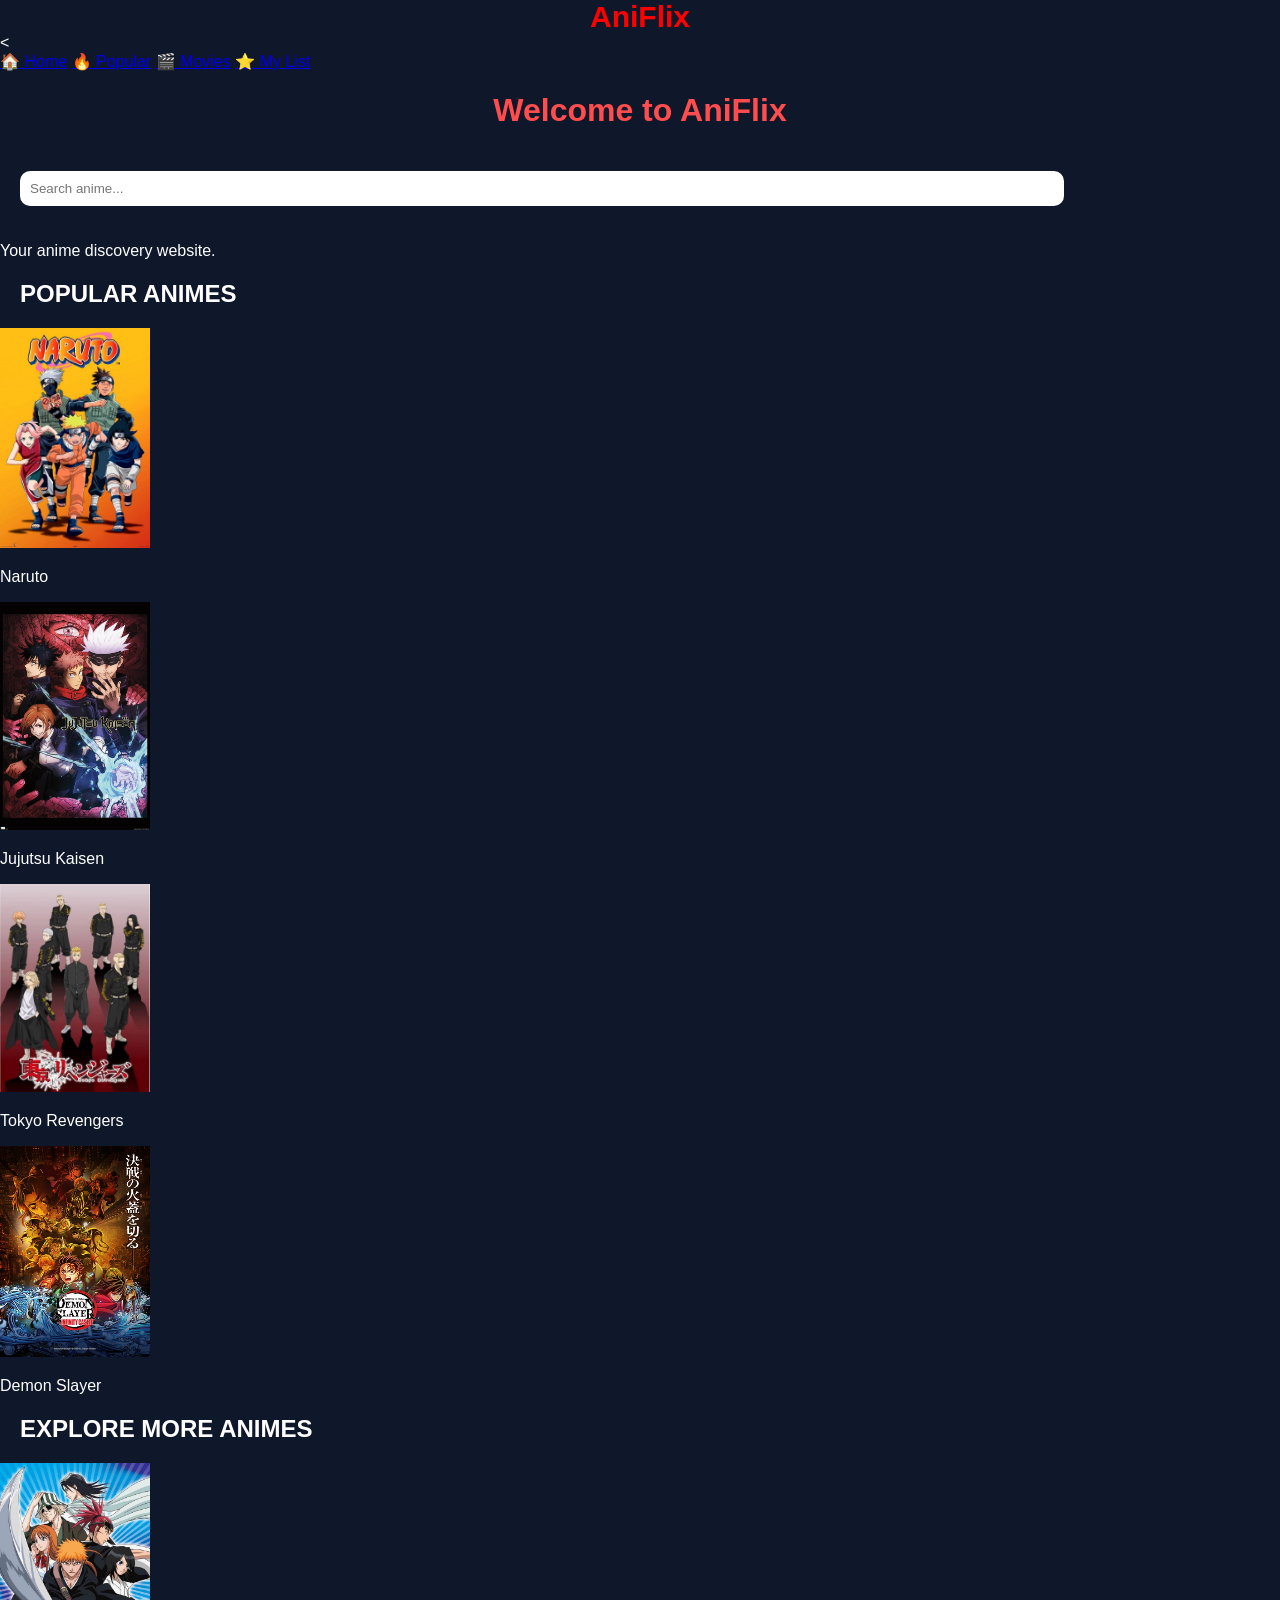
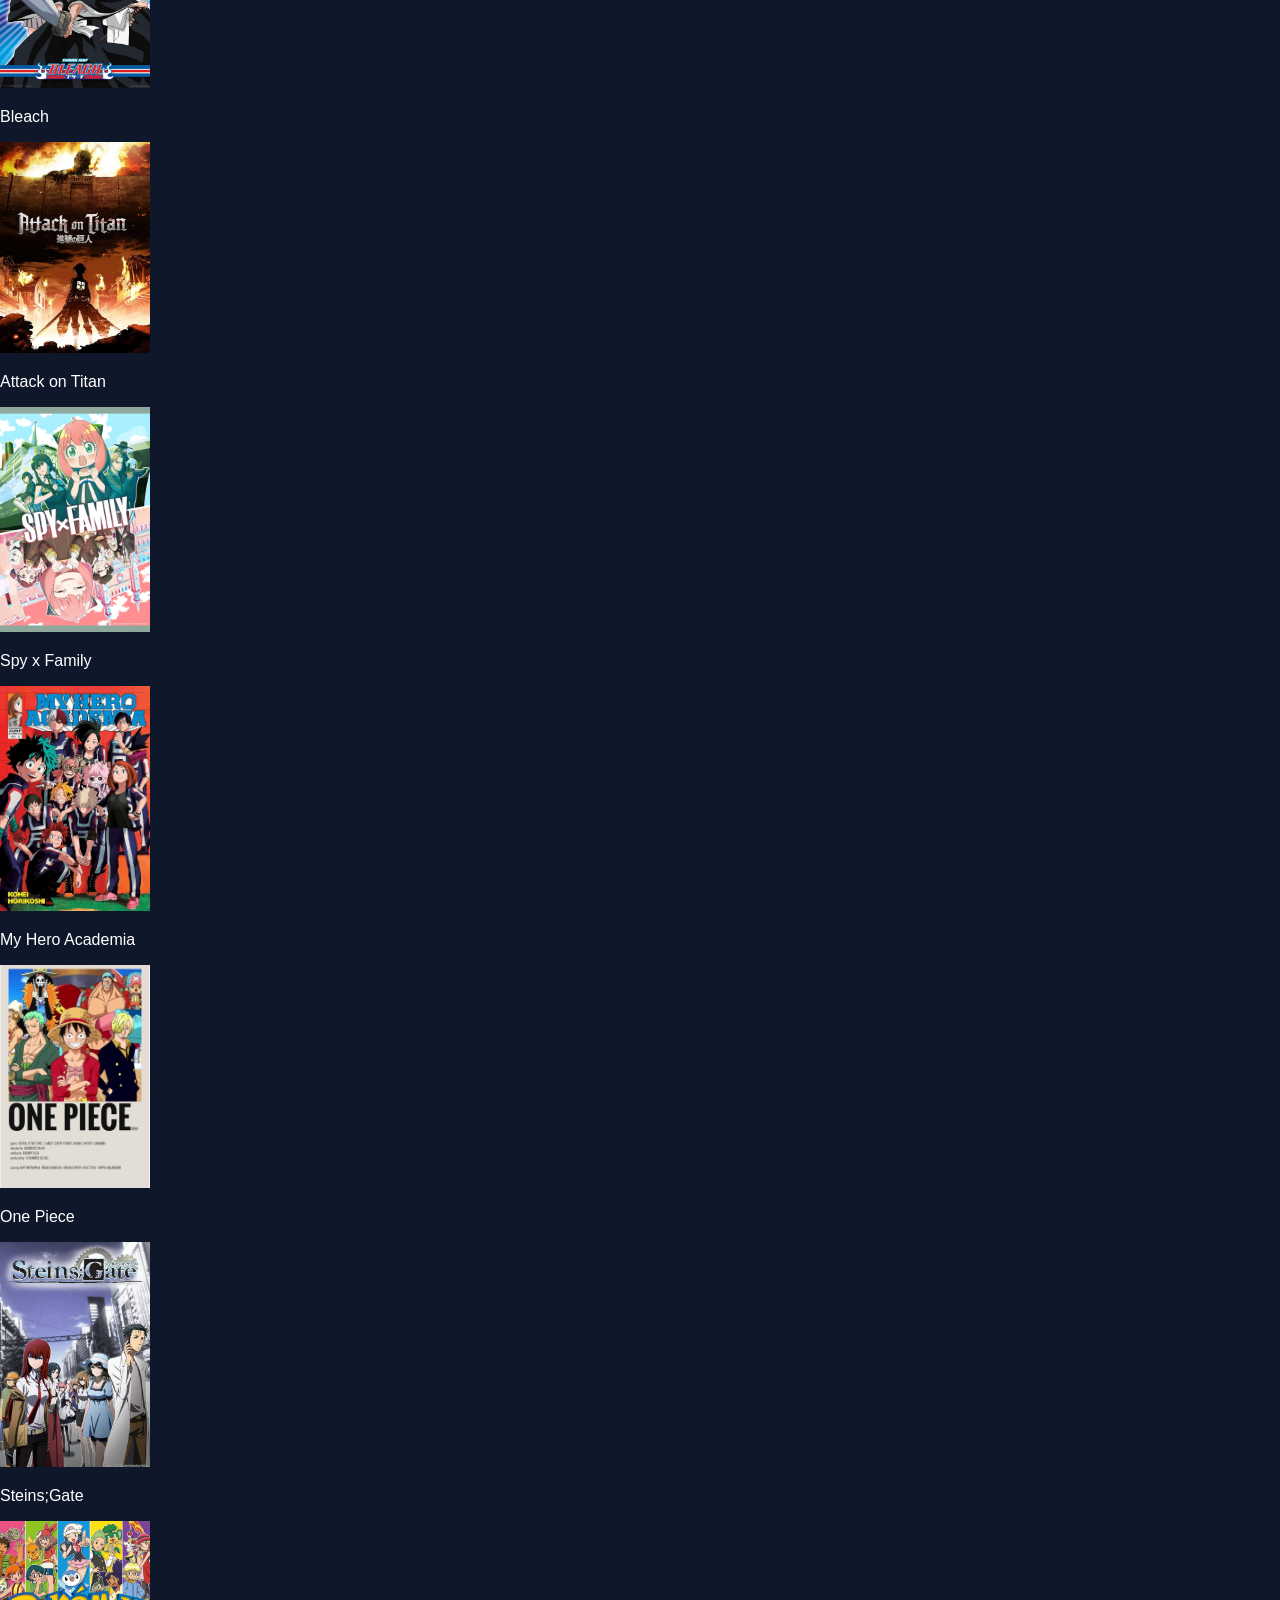
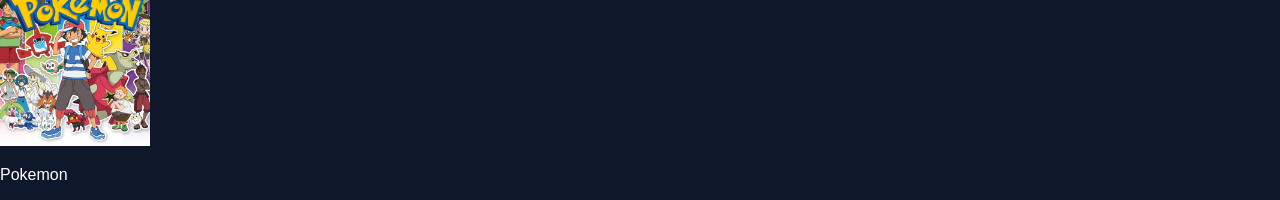
==== index.html @ 7a1cb97c "Update index.html" ====
<!DOCTYPE html>
<html>
<head>
  <link rel="stylesheet" href="style.css">
  <title>AniFlix</title>
</head>

<body>
<div class="header">
  <h1 class="logo">AniFlix</h1>

  <<div class="nav">
  <a href="#">🏠 Home</a>
  <a href="#">🔥 Popular</a>
  <a href="#">🎬 Movies</a>
  <a href="#">⭐ My List</a>
  </div>
</div>
<h1>Welcome to AniFlix</h1>
  <input type="text" id="search" placeholder="Search anime..." onkeyup="searchAnime()" style="padding:10px; width:80%; margin:20px; border-radius:10px; border:none;">
<p>Your anime discovery website.</p>

<h2>POPULAR ANIMES</h2>

<img src="naruto.jpg" width="150">
<p>Naruto</p>

<img src="jujutsu.jpg" width="150">
<p>Jujutsu Kaisen</p>

<img src="tokyo.jpg" width="150">
<p>Tokyo Revengers</p>

<img src="demon.jpg" width="150">
<p>Demon Slayer</p>
  
<h2>EXPLORE MORE ANIMES</h2>

<img src="bleach.jpg" width="150">
<p>Bleach</p>

<img src="aot.jpg" width="150">
<p>Attack on Titan</p>

<img src="spy.jpg" width="150">
<p>Spy x Family</p>

<img src="mha.jpg" width="150">
<p>My Hero Academia</p>

<img src="onepiece.jpg" width="150">
<p>One Piece</p>

<img src="steins.jpg" width="150">
<p>Steins;Gate</p>

<img src="pokemon.jpg" width="150">
<p>Pokemon</p>
  
</body>
</html>
---- style.css ----
body {
  background-color: #0f172a;
  color: white;
  font-family: Arial, sans-serif;
  margin: 0;
}

h1 {
  text-align: center;
  color: #ff4c4c;
}

h2 {
  margin-left: 20px;
}

.container {
  display: flex;
  flex-wrap: wrap;
  justify-content: center;
}
..header {
  display: flex;
  justify-content: space-between;
  align-items: center;
  background-color: black;
  padding: 10px 20px;

  position: sticky;
  top: 0;
  z-index: 1000;
}

.logo {
  color: red;
  font-size: 30px;
  font-weight: bold;
  margin: 0;
}

..nav a {
  padding: 8px 12px;
  border-radius: 5px;
}

.nav a:hover {
  background-color: #222;
  color: red;
  }

.nav a:hover {
  color: red;
}

.card {
  background-color: #1e293b;
  margin: 15px;
  padding: 10px;
  border-radius: 10px;
  width: 150px;
  text-align: center;
  transition: transform 0.3s;
}

.card:hover {
  transform: scale(1.1);
}

.card img {
  width: 100%;
  border-radius: 10px;
}
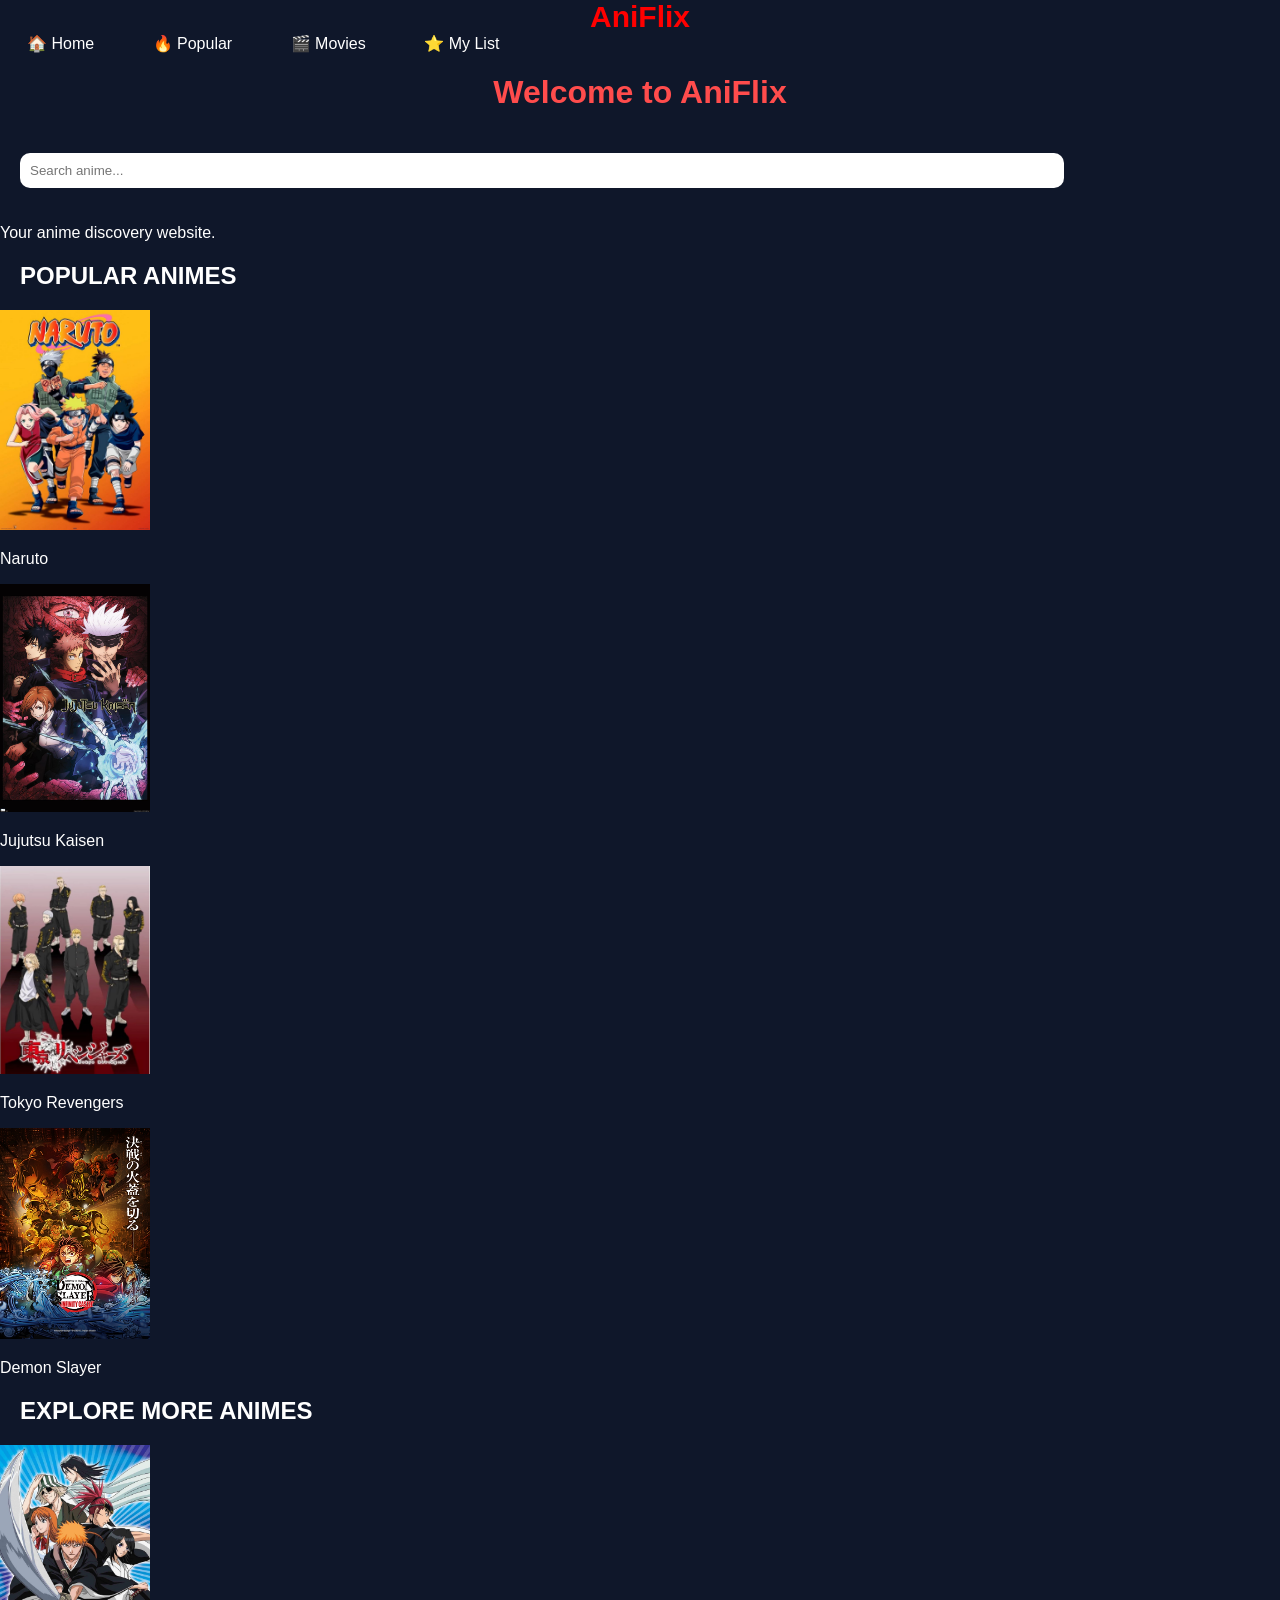
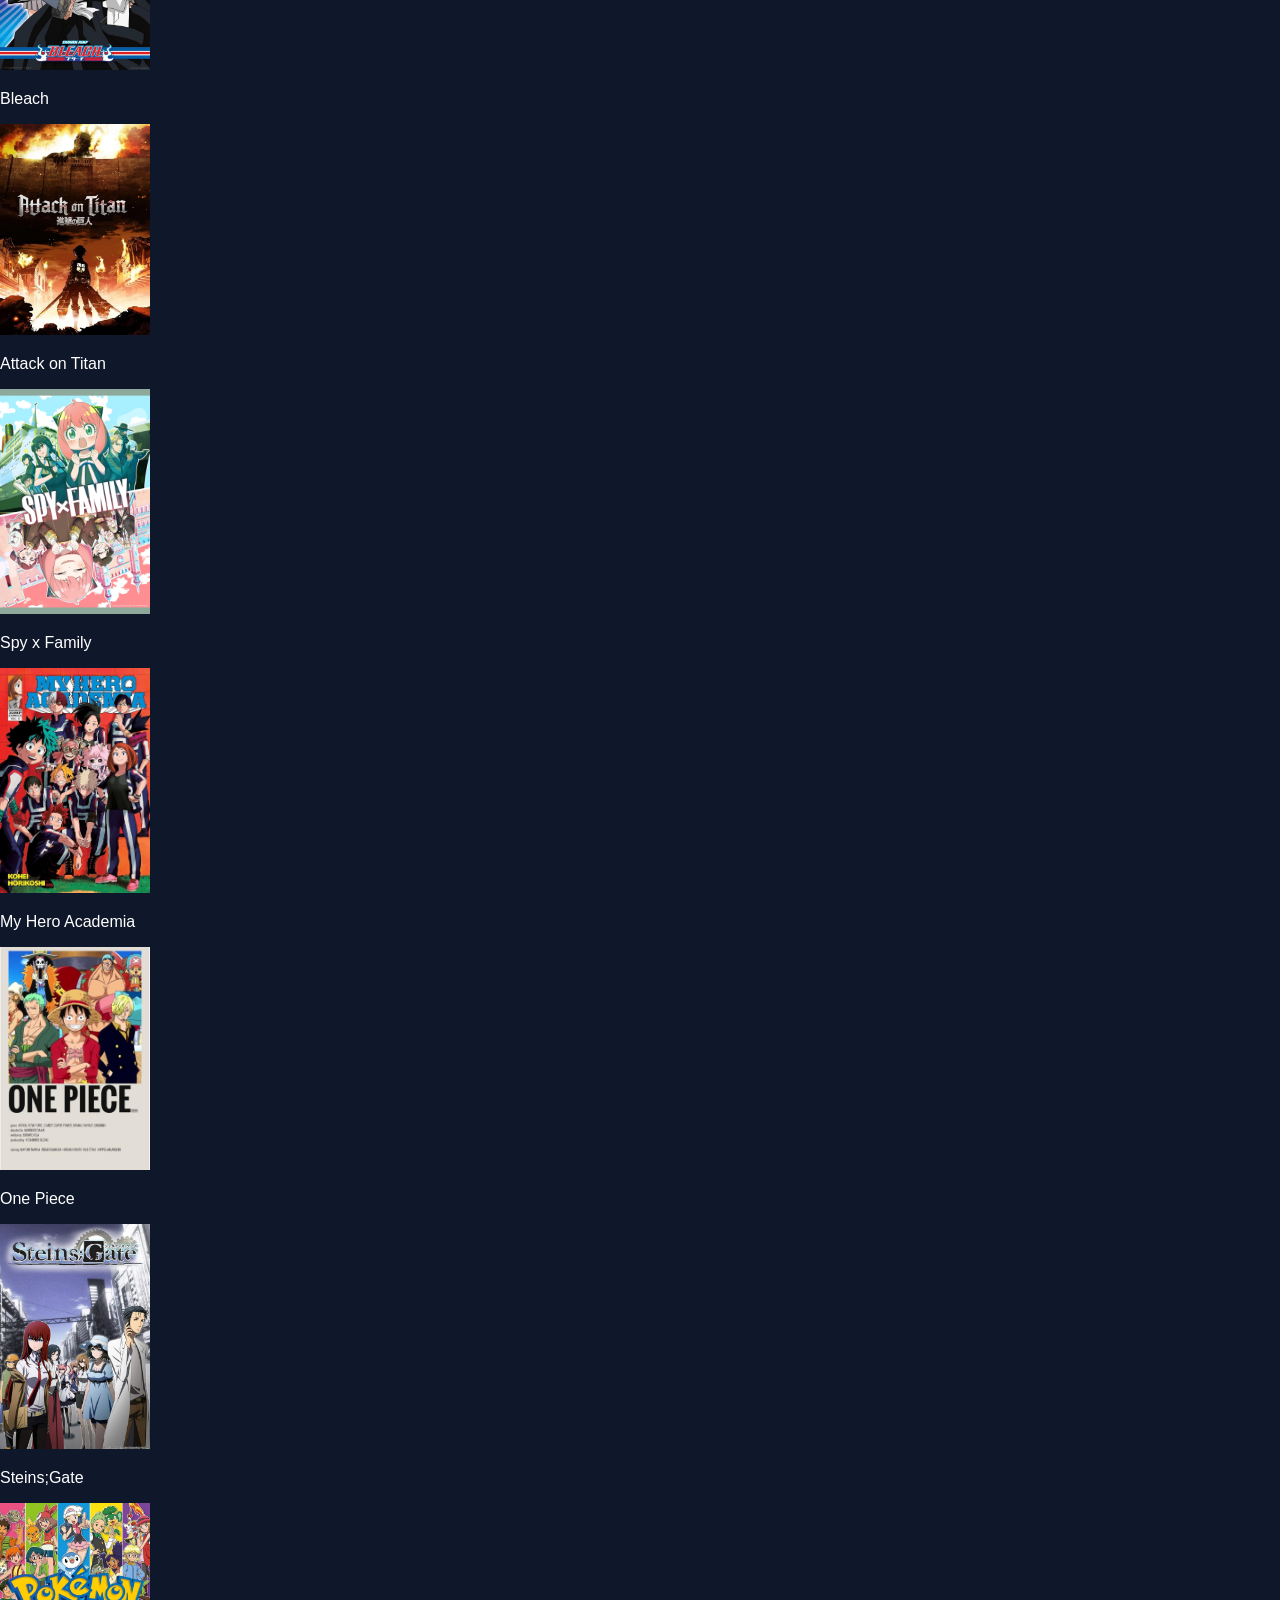
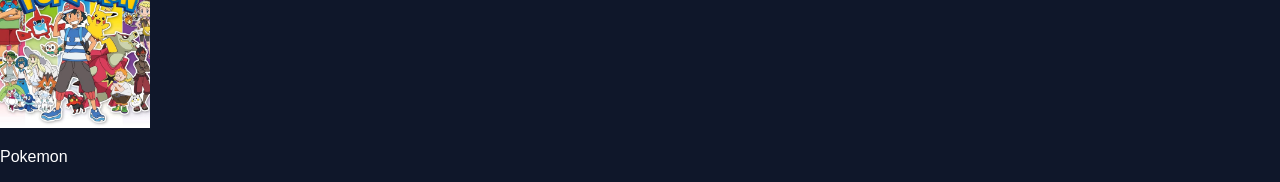
==== commit fa6999ba: "Fix indentation in navigation div" ====
--- a/index.html
+++ b/index.html
@@ -9,7 +9,7 @@
 <div class="header">
   <h1 class="logo">AniFlix</h1>
 
-  <<div class="nav">
+  <div class="nav">
   <a href="#">🏠 Home</a>
   <a href="#">🔥 Popular</a>
   <a href="#">🎬 Movies</a>
--- a/style.css
+++ b/style.css
@@ -38,19 +38,25 @@
   margin: 0;
 }
 
-..nav a {
+.nav a {
+  color: white;
+  text-decoration: none;
+  margin: 0 15px;
+  font-size: 16px;
   padding: 8px 12px;
   border-radius: 5px;
+  transition: 0.3s;
 }
-
 .nav a:hover {
   background-color: #222;
   color: red;
   }
 
 .nav a:hover {
+  background-color: #222;
   color: red;
-}
+  transform: scale(1.1);
+  }
 
 .card {
   background-color: #1e293b;
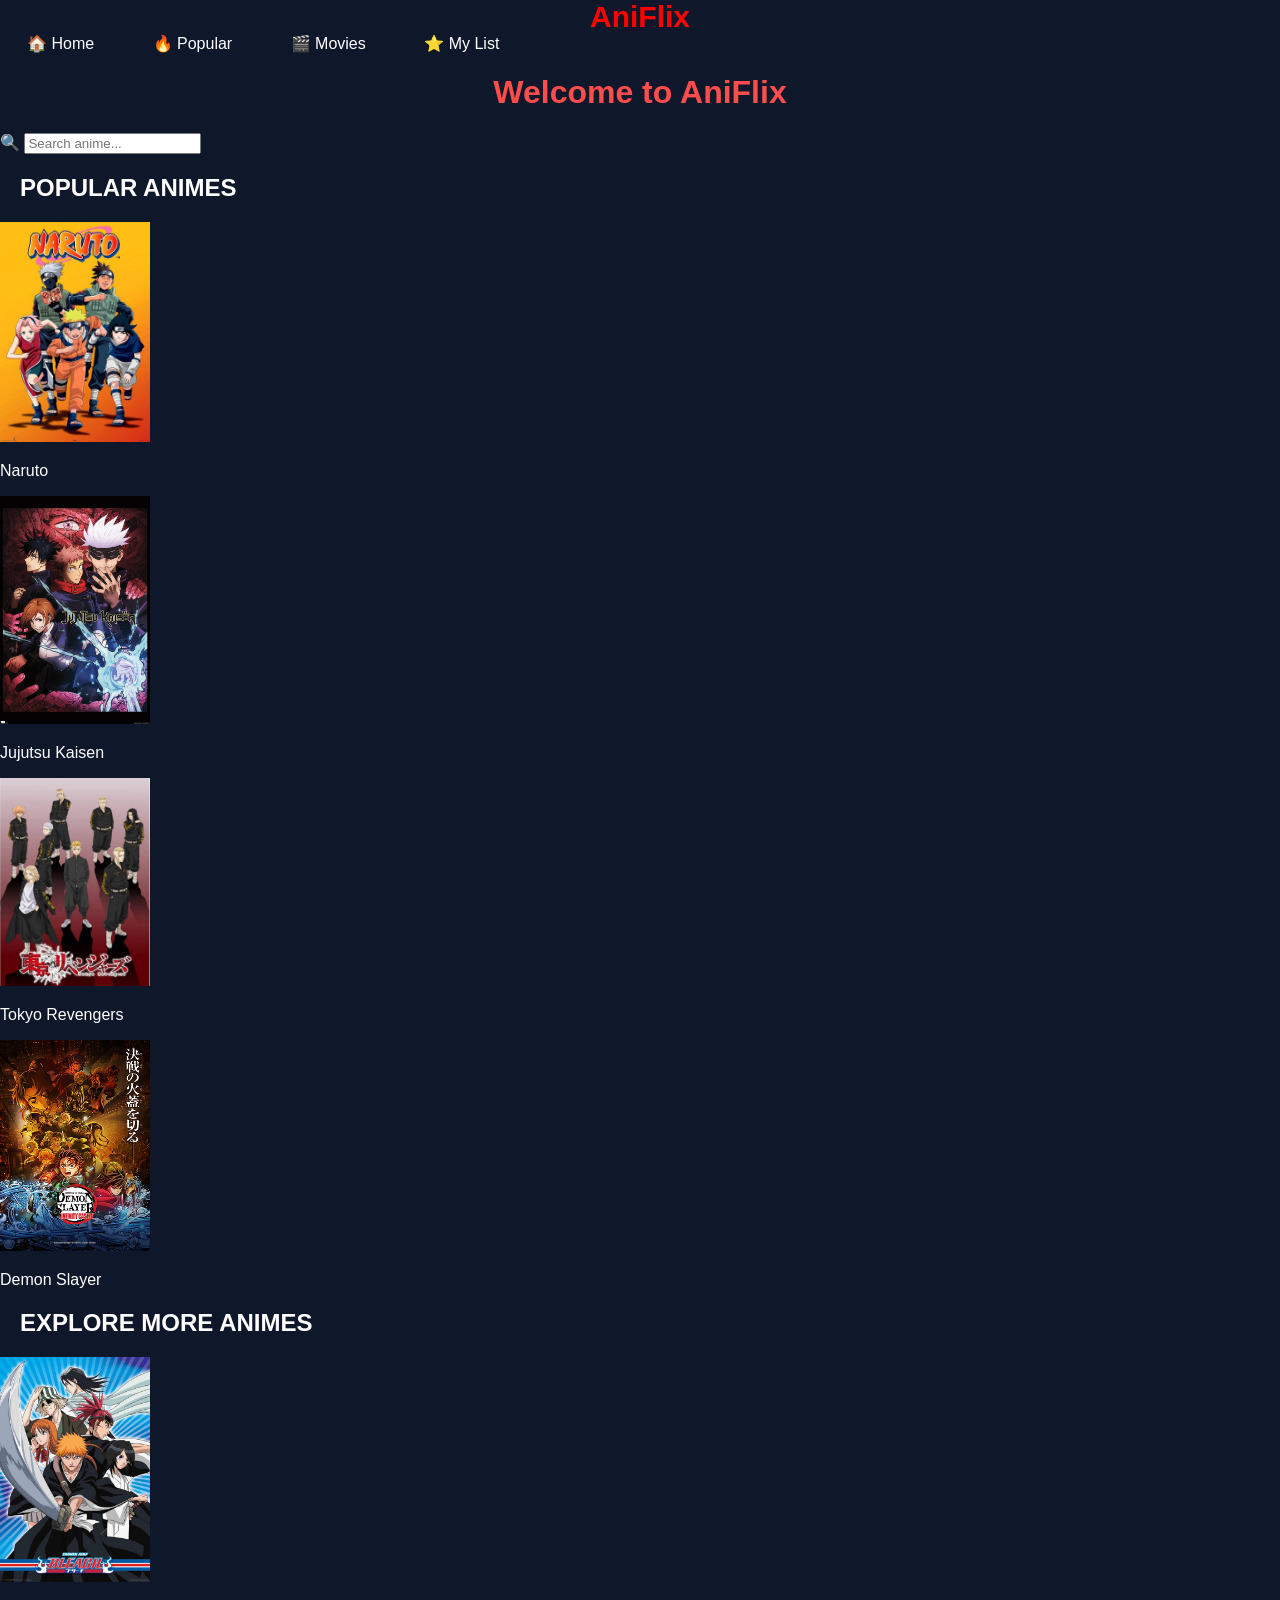
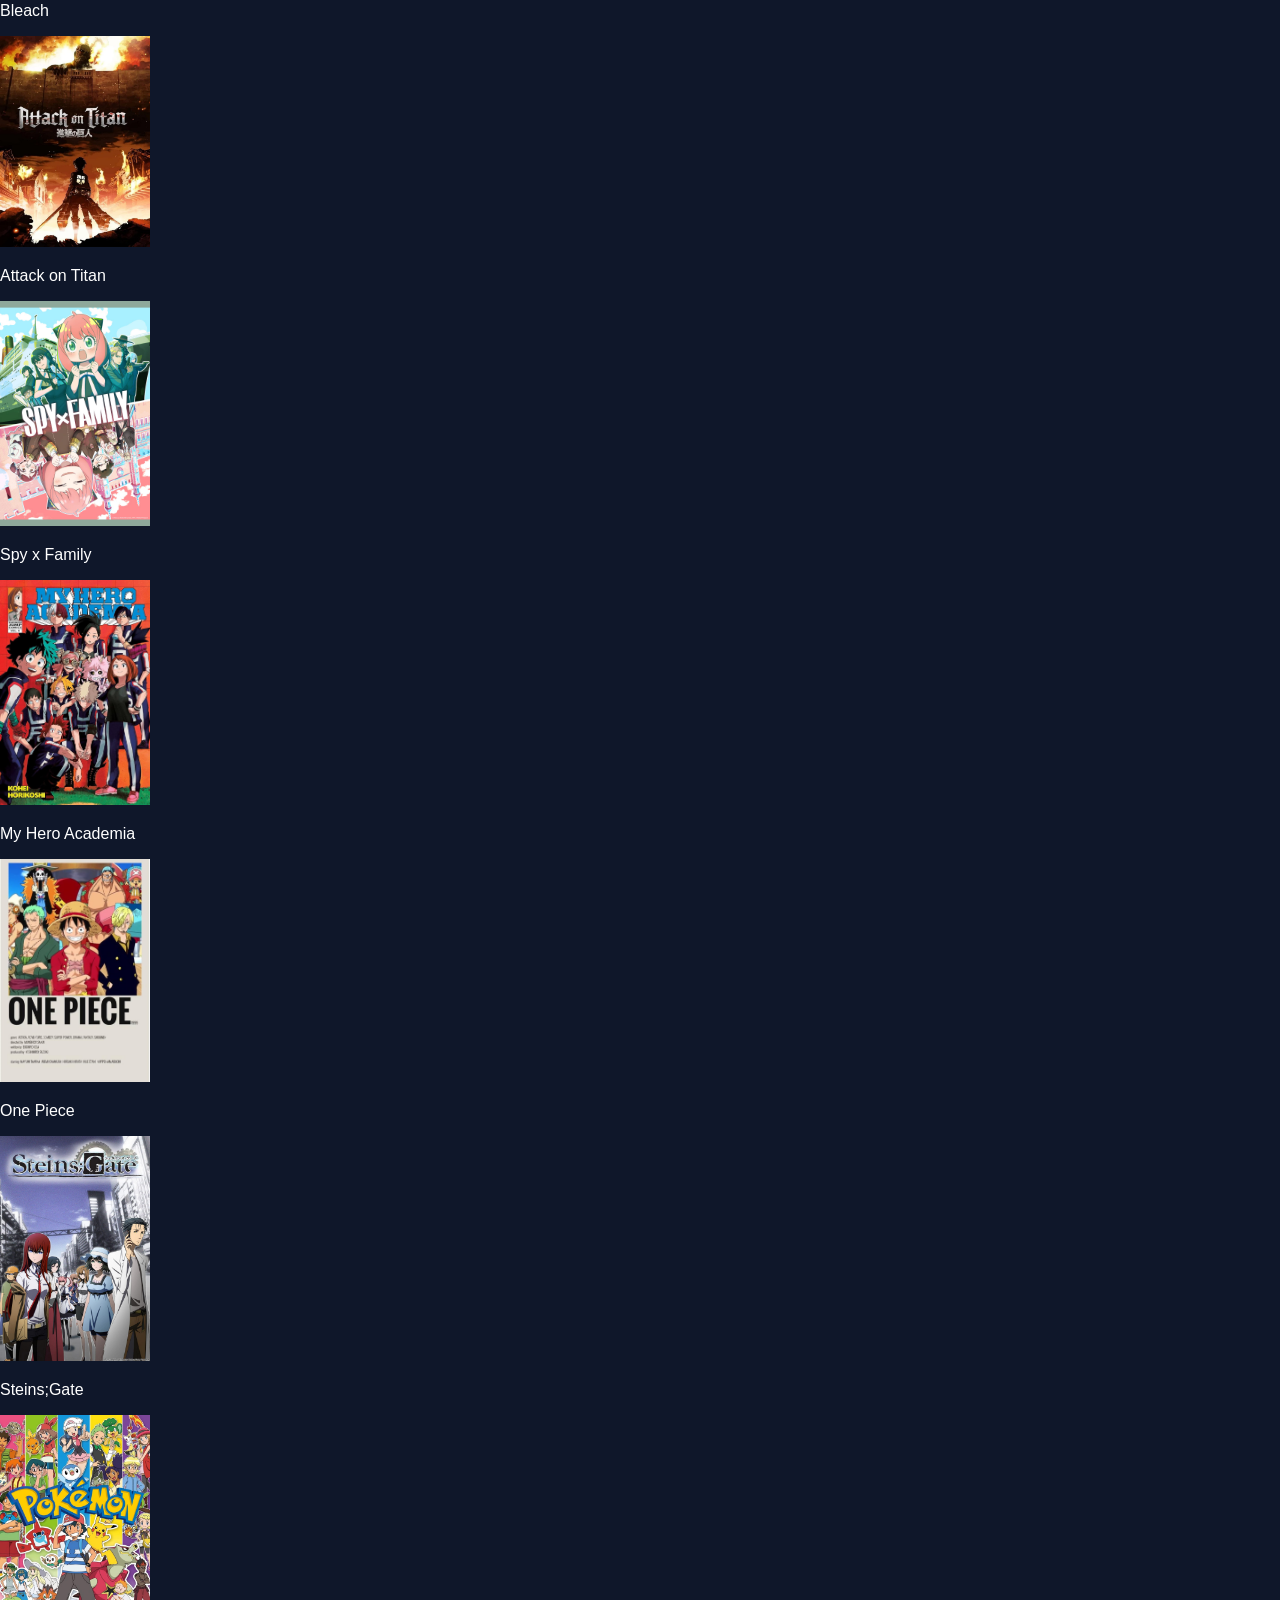
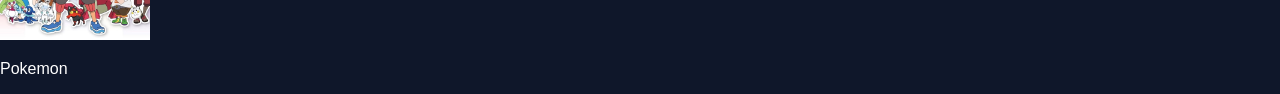
==== commit 1c1a53bf: "Enhance search input with a search box and icon Added a search box with an icon for better UI." ====
--- a/index.html
+++ b/index.html
@@ -17,8 +17,10 @@
   </div>
 </div>
 <h1>Welcome to AniFlix</h1>
-  <input type="text" id="search" placeholder="Search anime..." onkeyup="searchAnime()" style="padding:10px; width:80%; margin:20px; border-radius:10px; border:none;">
-<p>Your anime discovery website.</p>
+  <div class="search-box">
+  <span class="search-icon">🔍</span>
+  <input type="text" id="search" placeholder="Search anime..." onkeyup="searchAnime()">
+  </div>
 
 <h2>POPULAR ANIMES</h2>
 
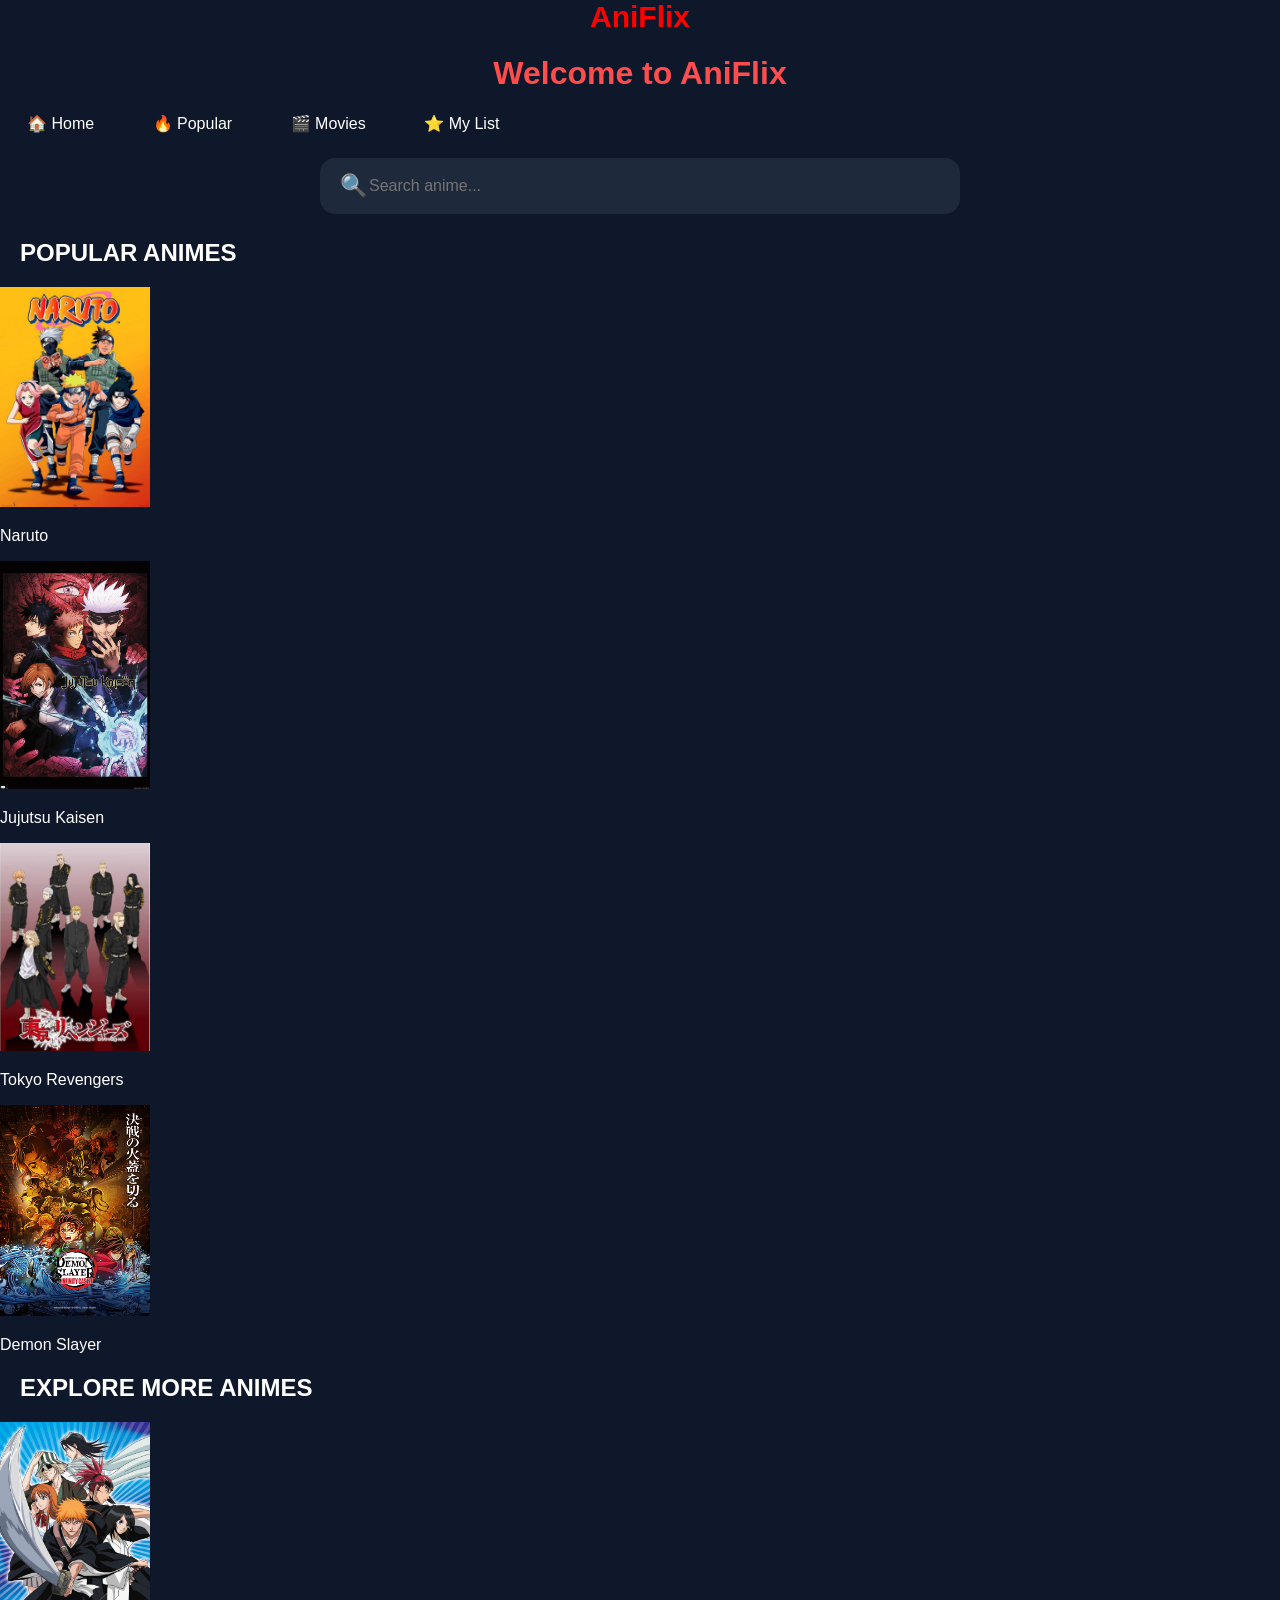
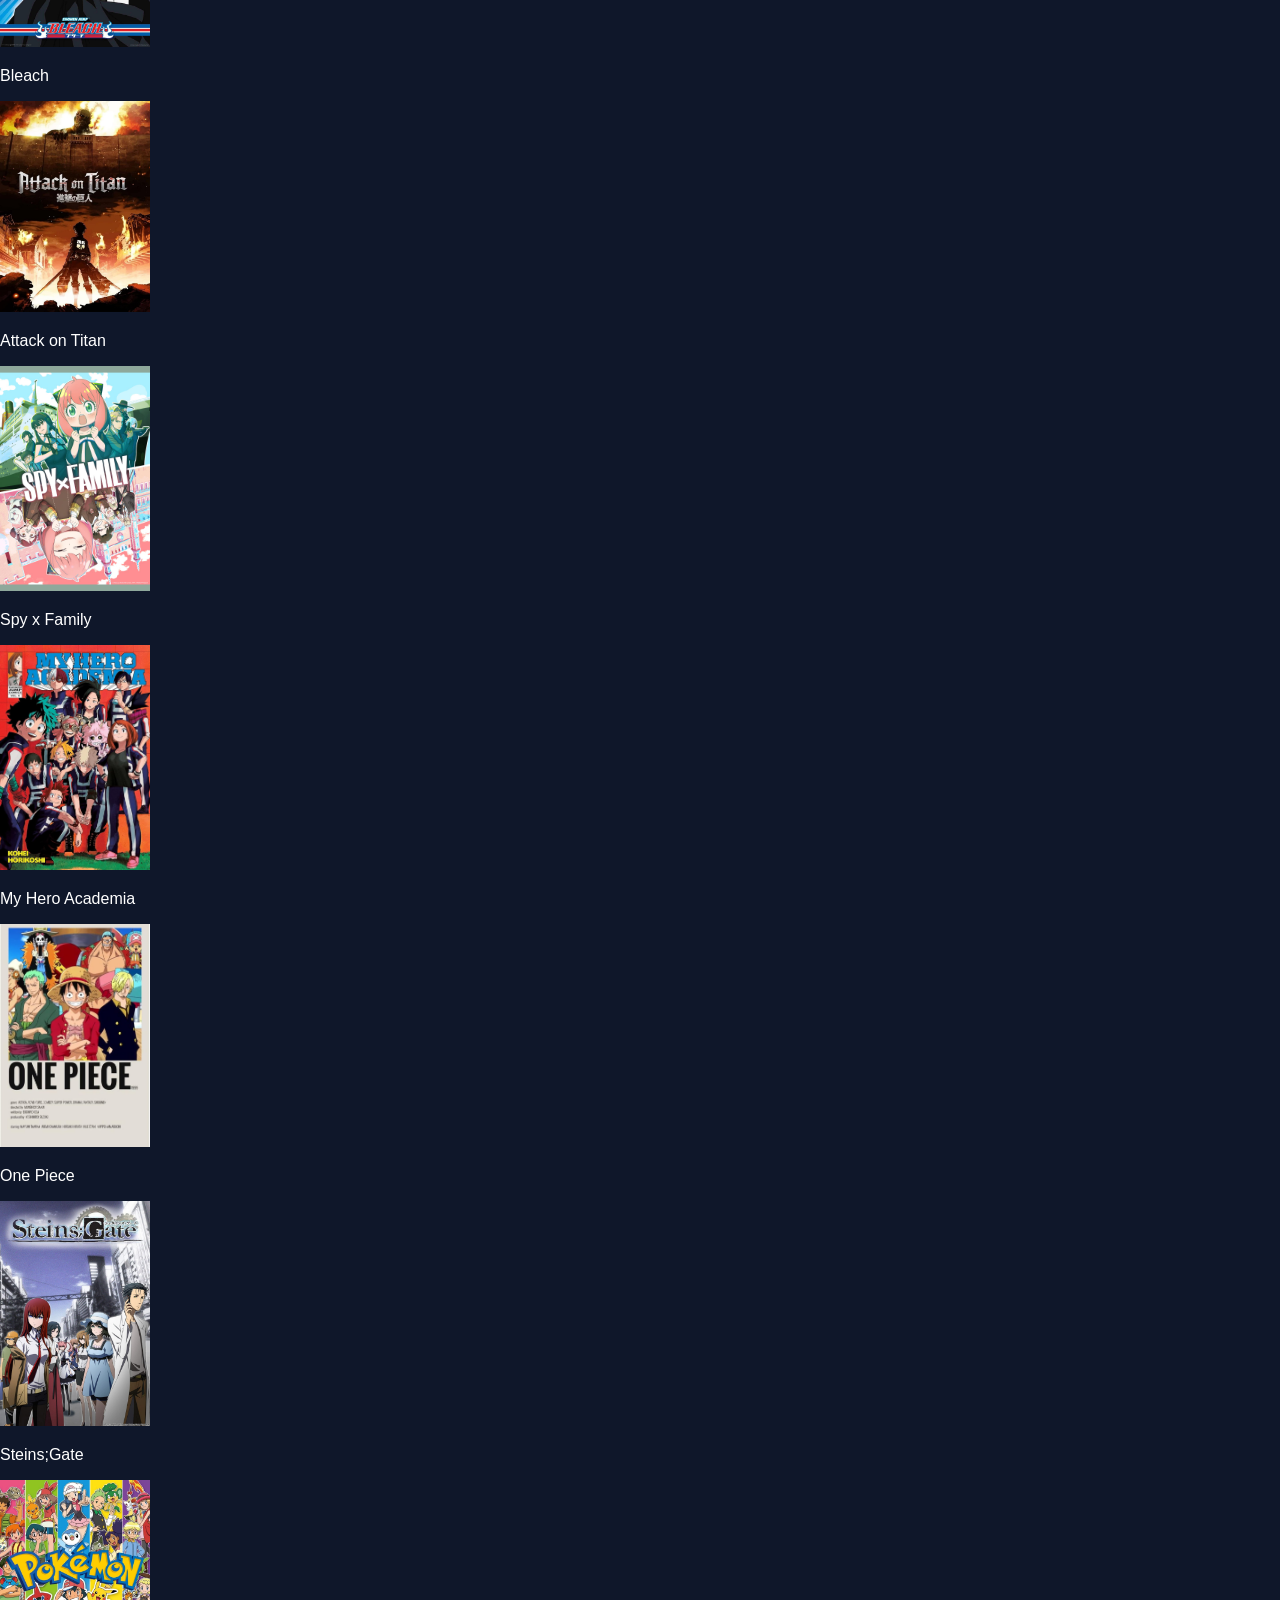
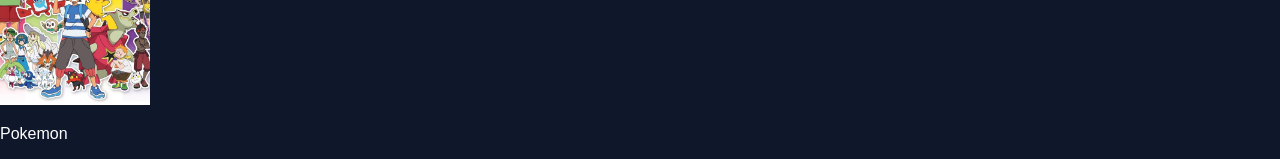
==== commit fed82ad0: "Remove duplicate 'Welcome to AniFlix' heading Removed duplicate welcome heading from the body." ====
--- a/index.html
+++ b/index.html
@@ -8,6 +8,8 @@
 <body>
 <div class="header">
   <h1 class="logo">AniFlix</h1>
+  
+  <h1>Welcome to AniFlix</h1>
 
   <div class="nav">
   <a href="#">🏠 Home</a>
@@ -16,7 +18,7 @@
   <a href="#">⭐ My List</a>
   </div>
 </div>
-<h1>Welcome to AniFlix</h1>
+
   <div class="search-box">
   <span class="search-icon">🔍</span>
   <input type="text" id="search" placeholder="Search anime..." onkeyup="searchAnime()">
--- a/style.css
+++ b/style.css
@@ -51,7 +51,33 @@
   background-color: #222;
   color: red;
   }
+.search-box {
+  display: flex;
+  align-items: center;
+  background-color: #1e293b;
+  padding: 15px 20px;   /* bigger padding */
+  border-radius: 15px;
+  width: 95%;           /* more width */
+  max-width: 600px;     /* clean limit */
+  margin: 25px auto;
+}
 
+.search-icon {
+  font-size: 22px;
+}
+
+#search {
+  border: none;
+  outline: none;
+  background: transparent;
+  color: white;
+  font-size: 16px;
+  width: 100%;
+}
+
+.search-box:focus-within {
+  box-shadow: 0 0 10px red;
+}
 .nav a:hover {
   background-color: #222;
   color: red;
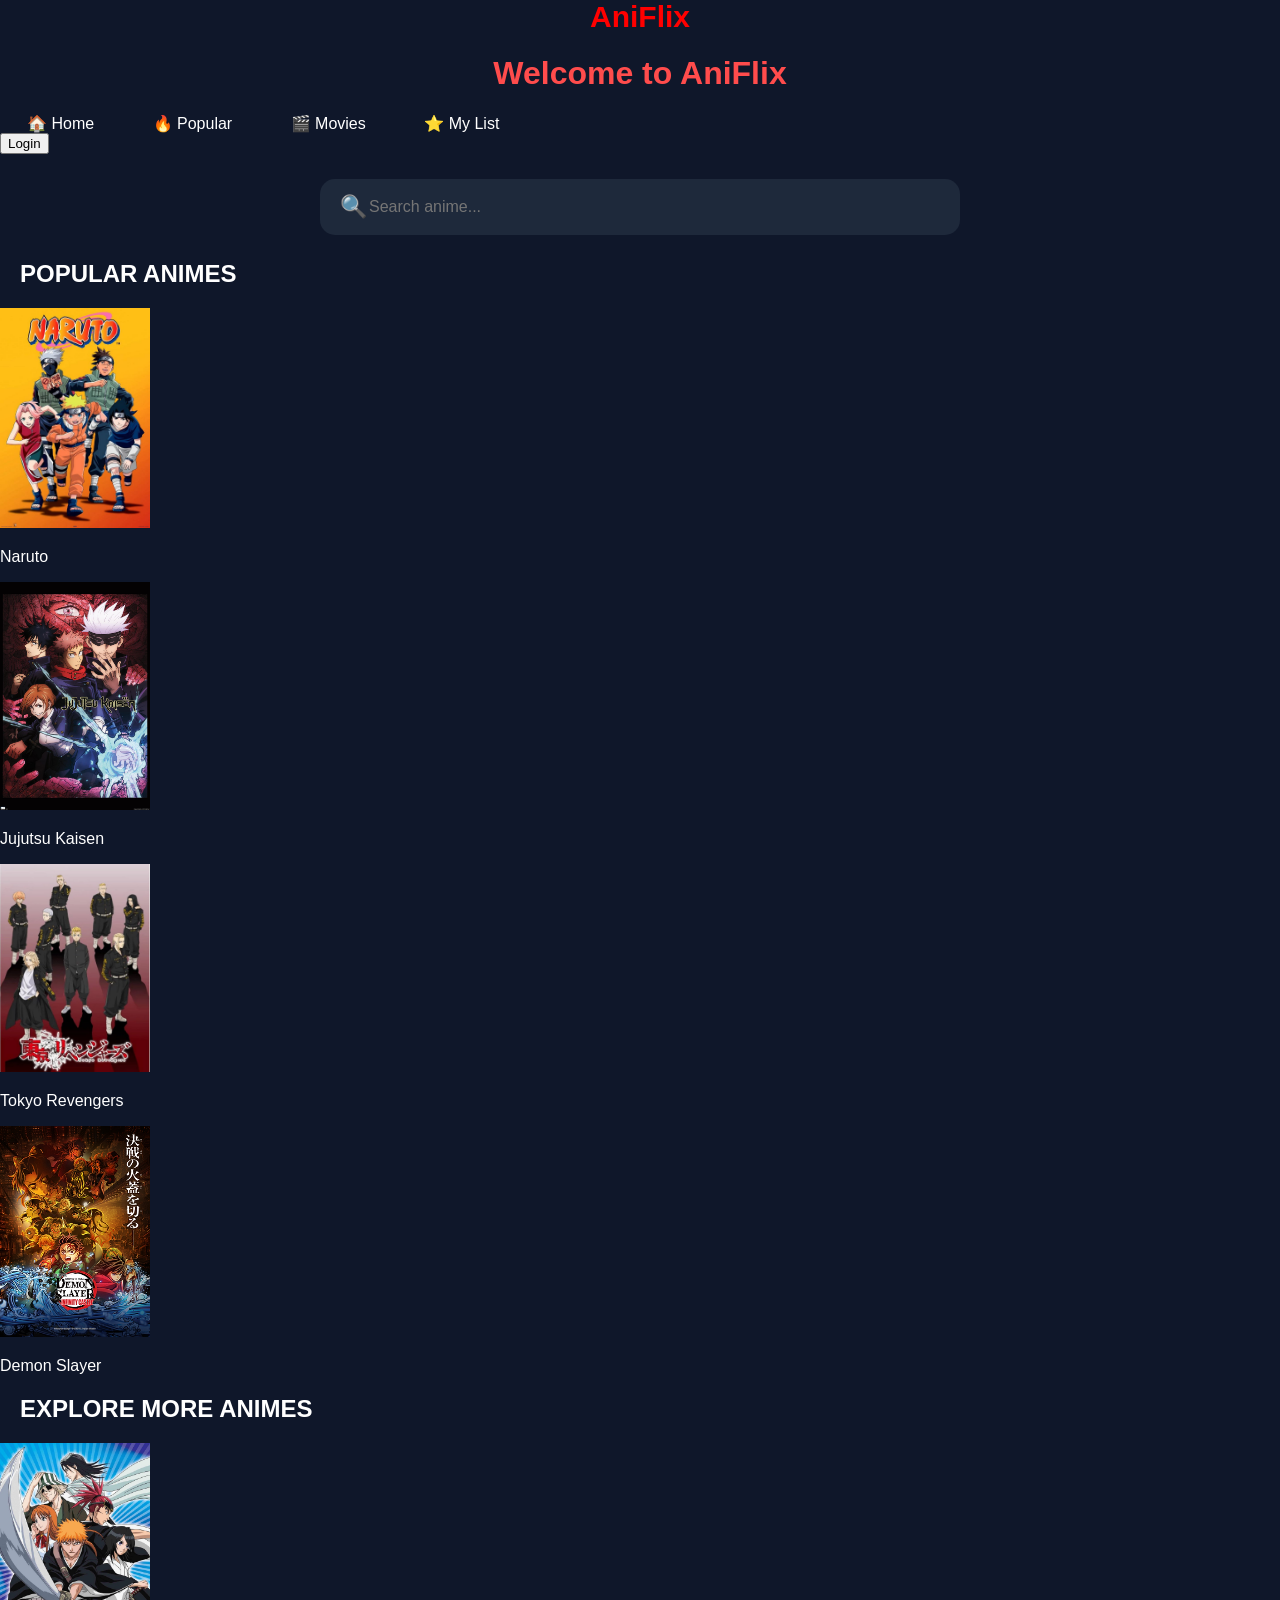
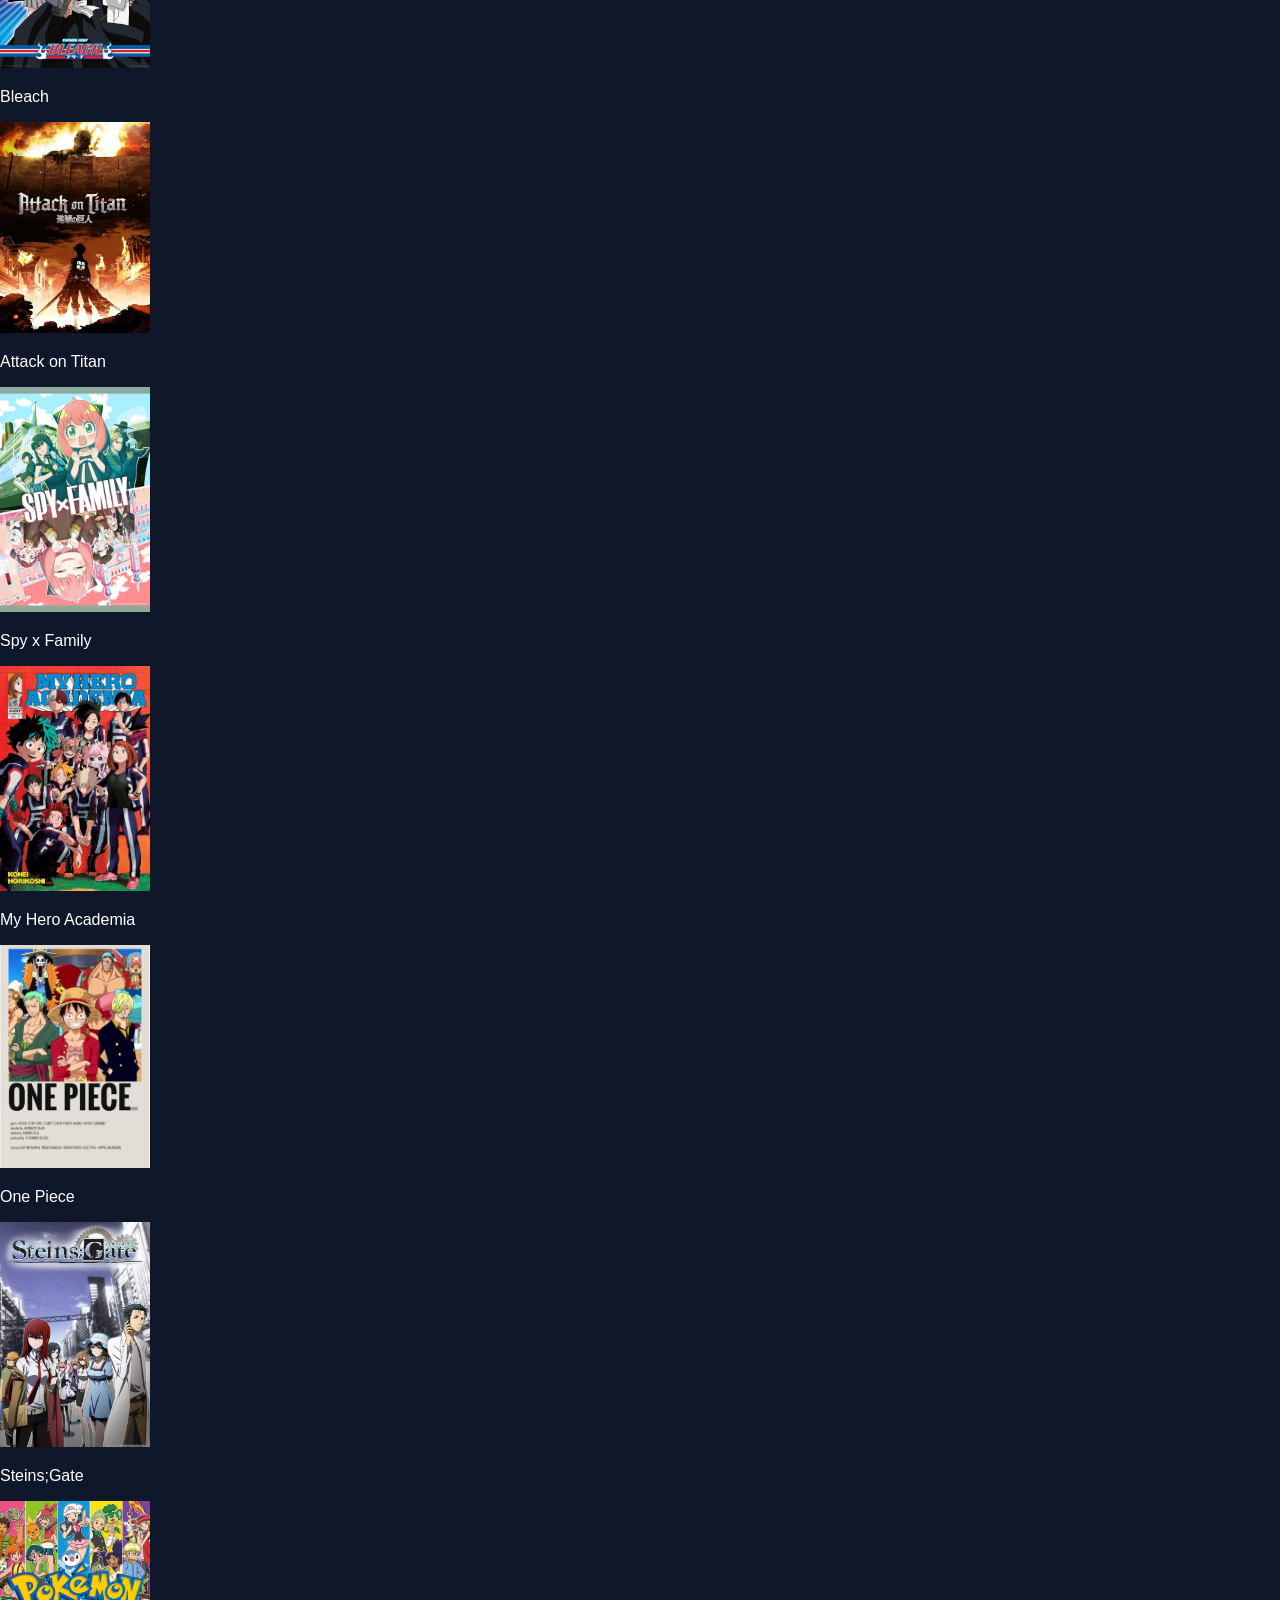
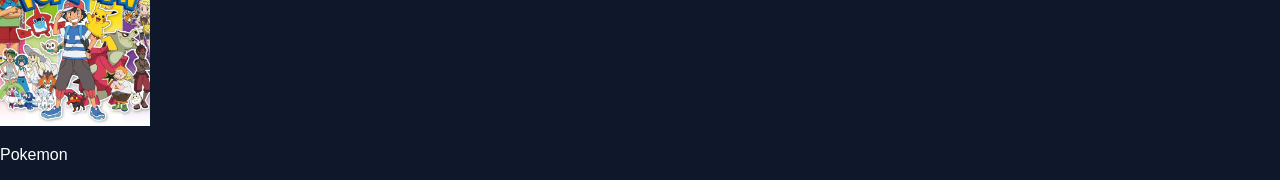
==== commit be0131a5: "Add login button to index.html" ====
--- a/index.html
+++ b/index.html
@@ -17,6 +17,9 @@
   <a href="#">🎬 Movies</a>
   <a href="#">⭐ My List</a>
   </div>
+  <a href="login.html">
+  <button class="login-btn">Login</button>
+  </a>
 </div>
 
   <div class="search-box">
--- a/style.css
+++ b/style.css
@@ -102,3 +102,36 @@
   width: 100%;
   border-radius: 10px;
 }
+.login-box {
+  width: 300px;
+  margin: 100px auto;
+  background-color: #1e293b;
+  padding: 20px;
+  border-radius: 10px;
+  text-align: center;
+}
+
+.login-box h1 {
+  color: red;
+}
+
+.login-box input {
+  width: 90%;
+  padding: 10px;
+  border-radius: 5px;
+  border: none;
+}
+
+.login-box button {
+  width: 100%;
+  padding: 10px;
+  background-color: red;
+  border: none;
+  color: white;
+  border-radius: 5px;
+  cursor: pointer;
+}
+
+.login-box button:hover {
+  background-color: darkred;
+}
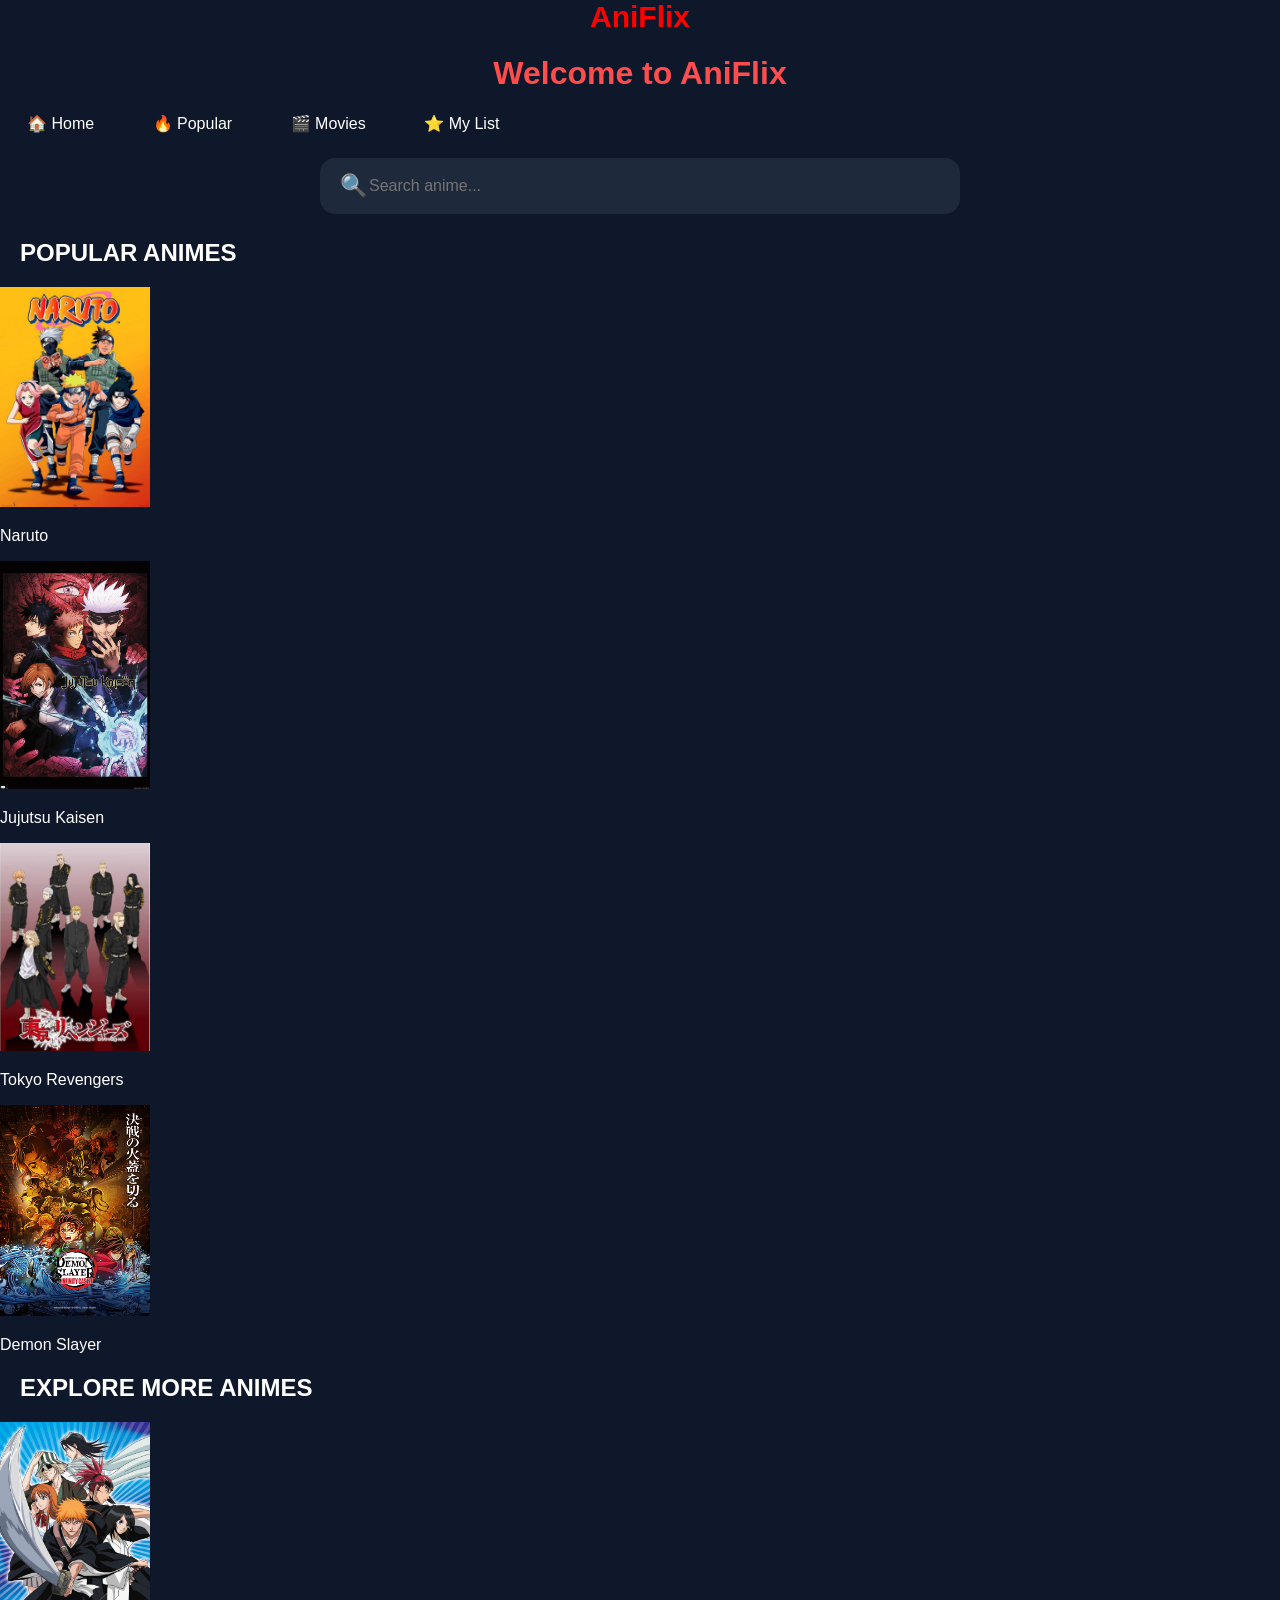
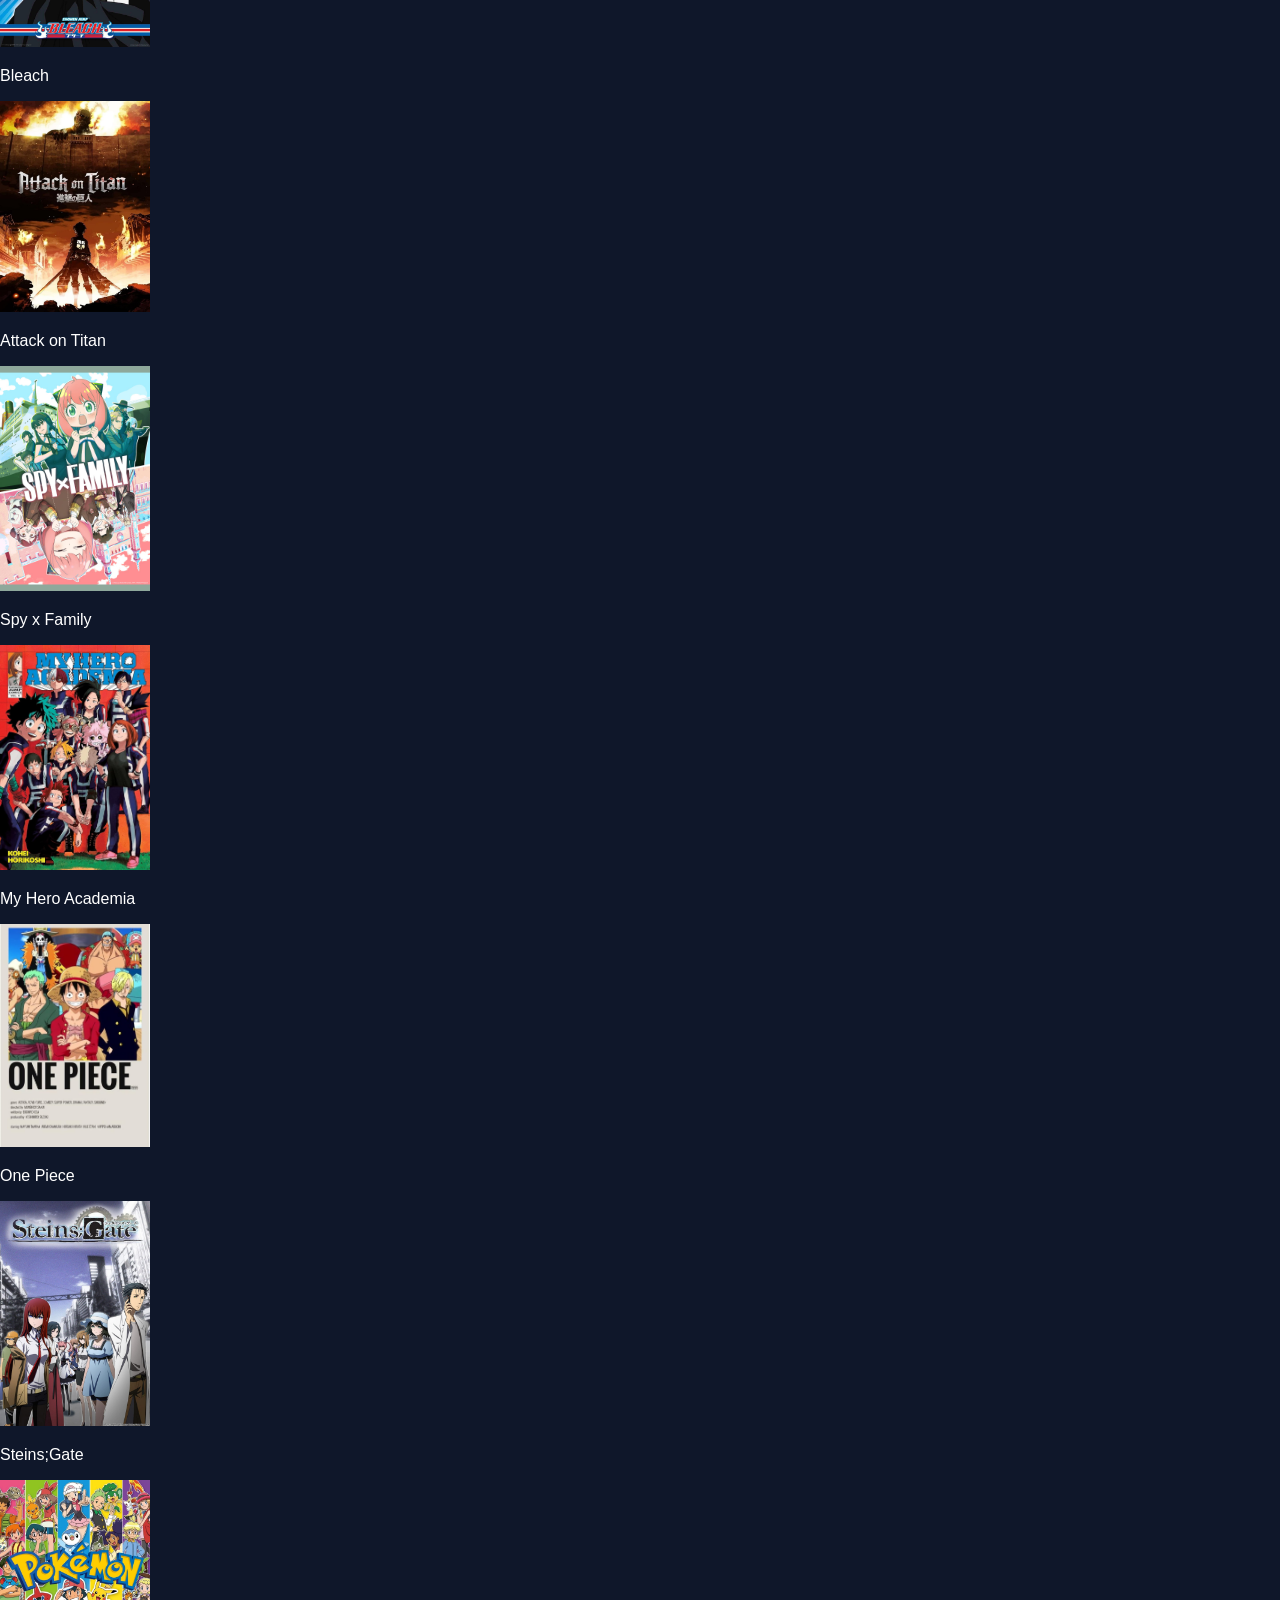
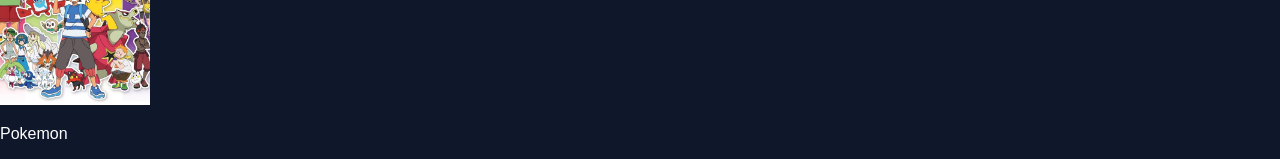
==== commit 85d79dbc: "Update index.html" ====
--- a/index.html
+++ b/index.html
@@ -17,9 +17,6 @@
   <a href="#">🎬 Movies</a>
   <a href="#">⭐ My List</a>
   </div>
-  <a href="login.html">
-  <button class="login-btn">Login</button>
-  </a>
 </div>
 
   <div class="search-box">
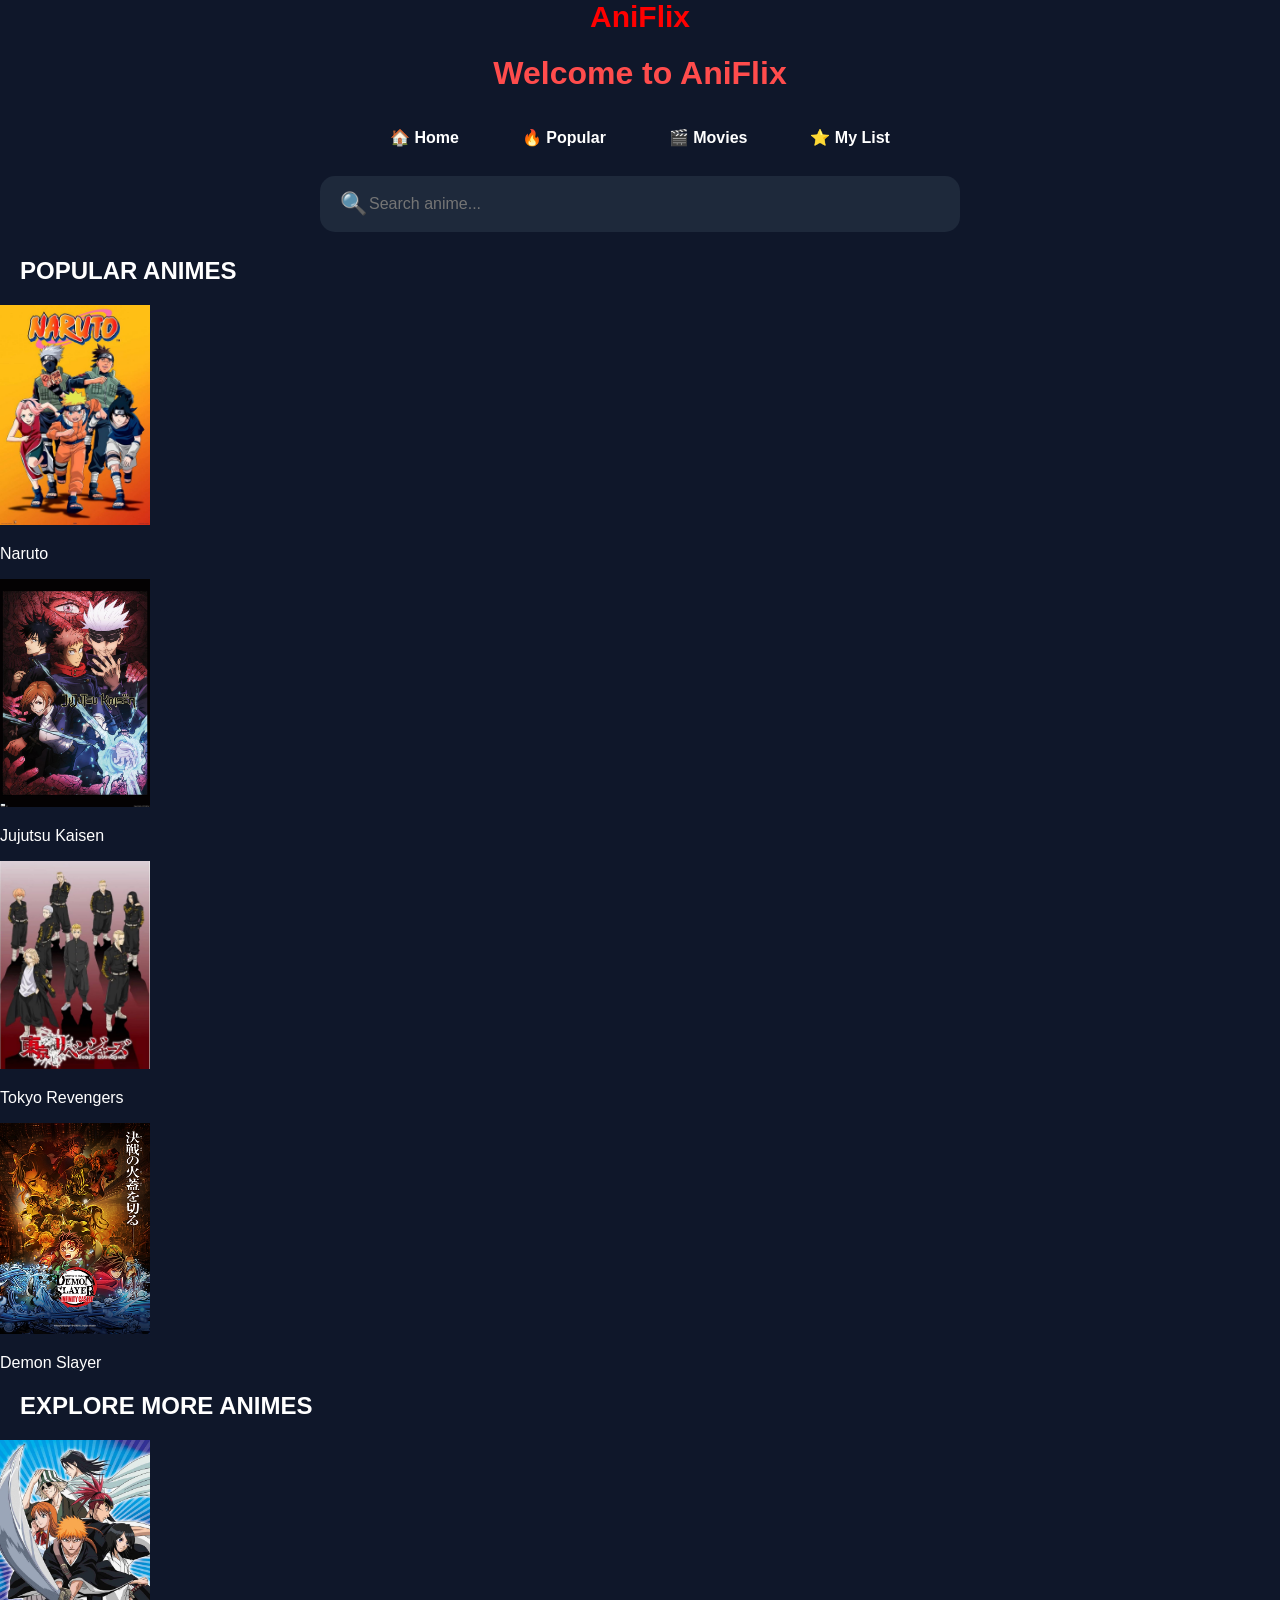
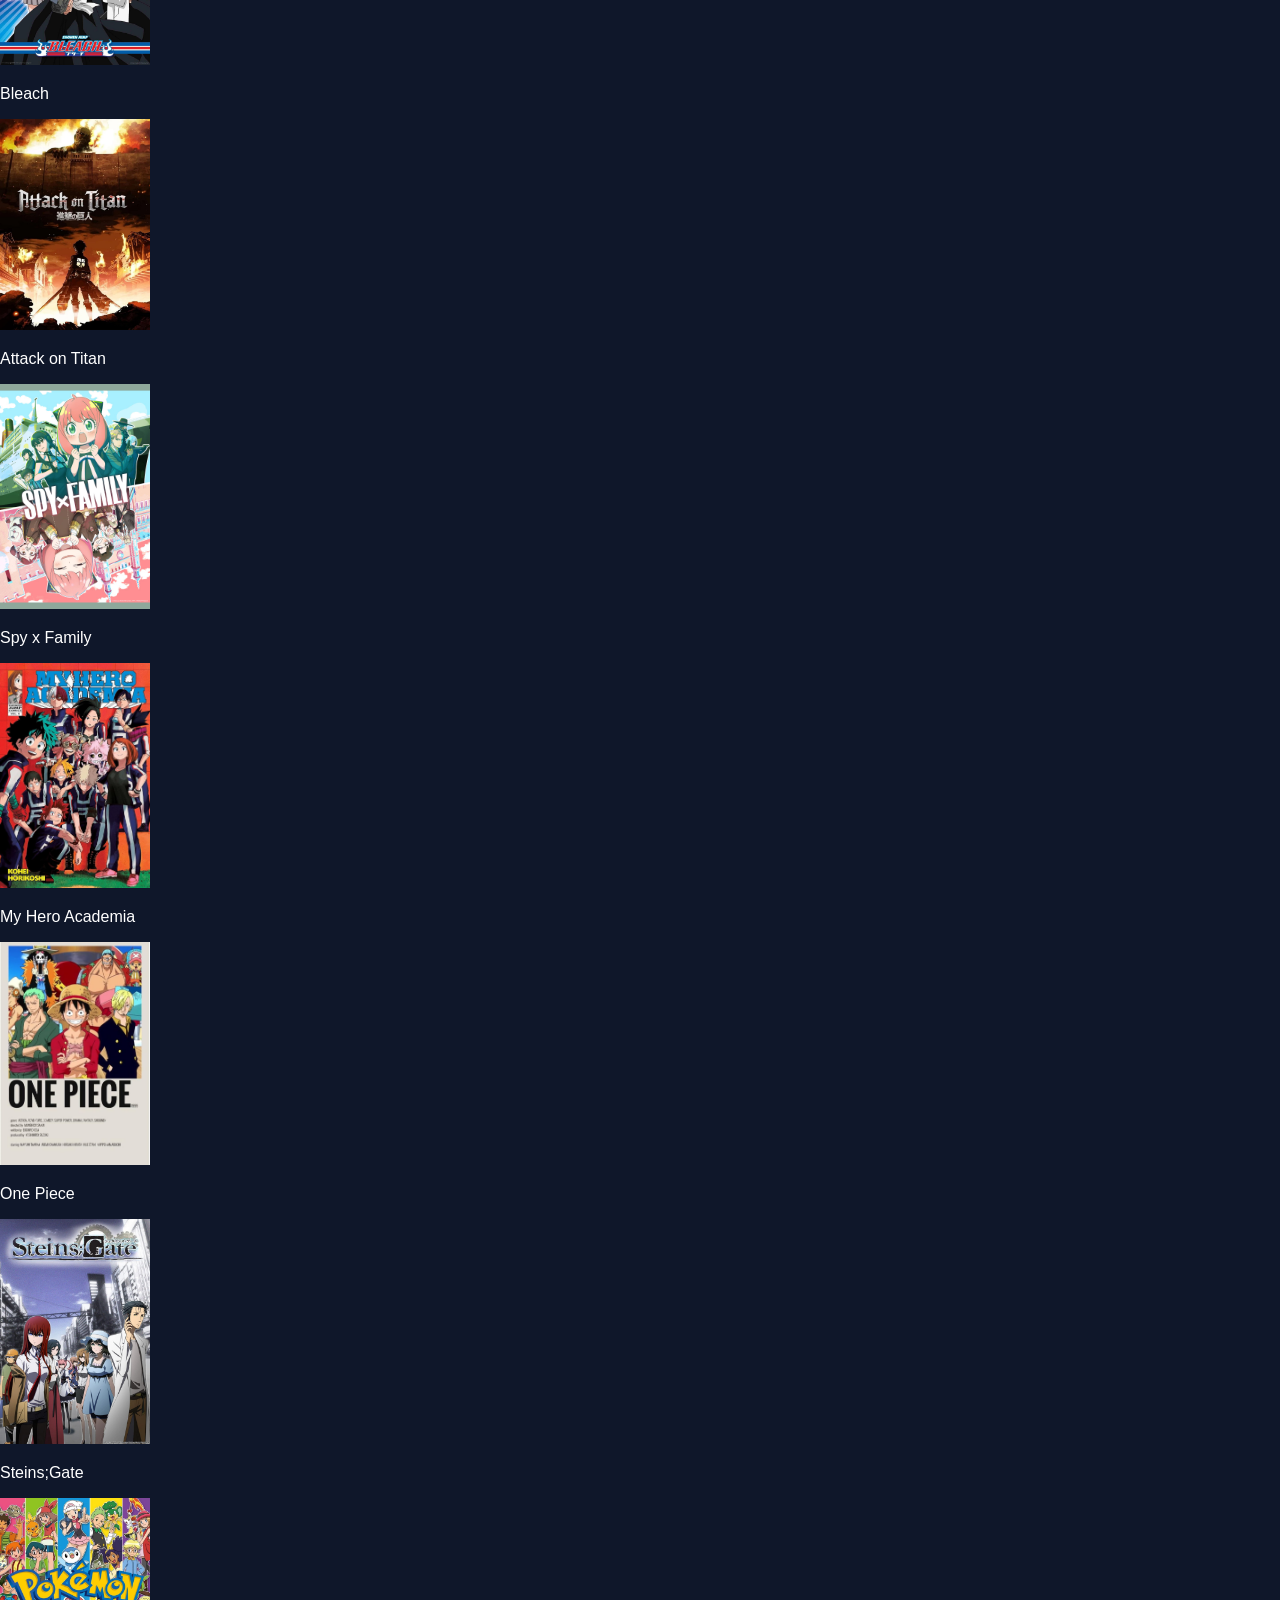
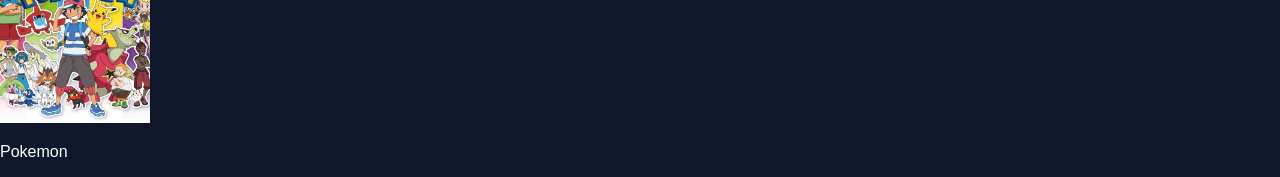
==== commit 5c630667: "Add promotional heading for anime viewing Added a new heading to promote watching anime for free." ====
--- a/index.html
+++ b/index.html
@@ -10,6 +10,7 @@
   <h1 class="logo">AniFlix</h1>
   
   <h1>Welcome to AniFlix</h1>
+  <h1 Watch your favourite anime for free</h1>
 
   <div class="nav">
   <a href="#">🏠 Home</a>
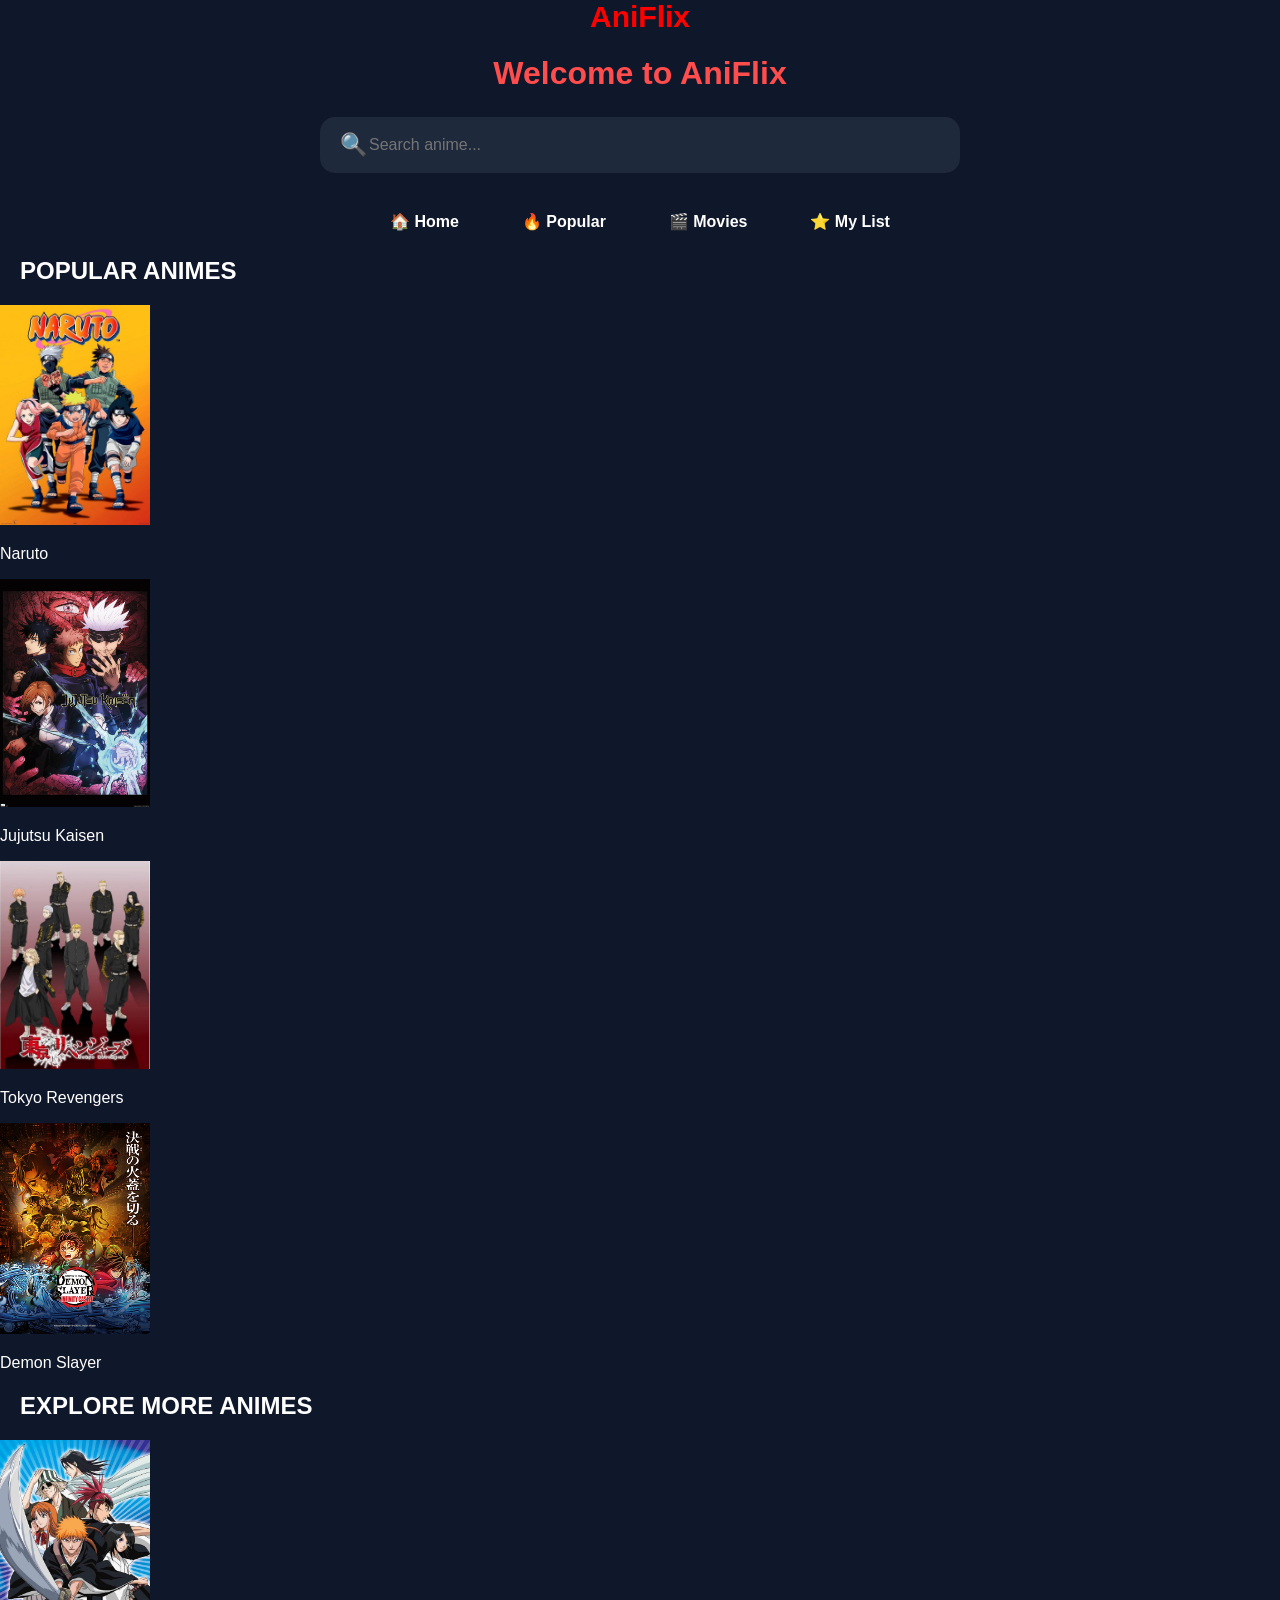
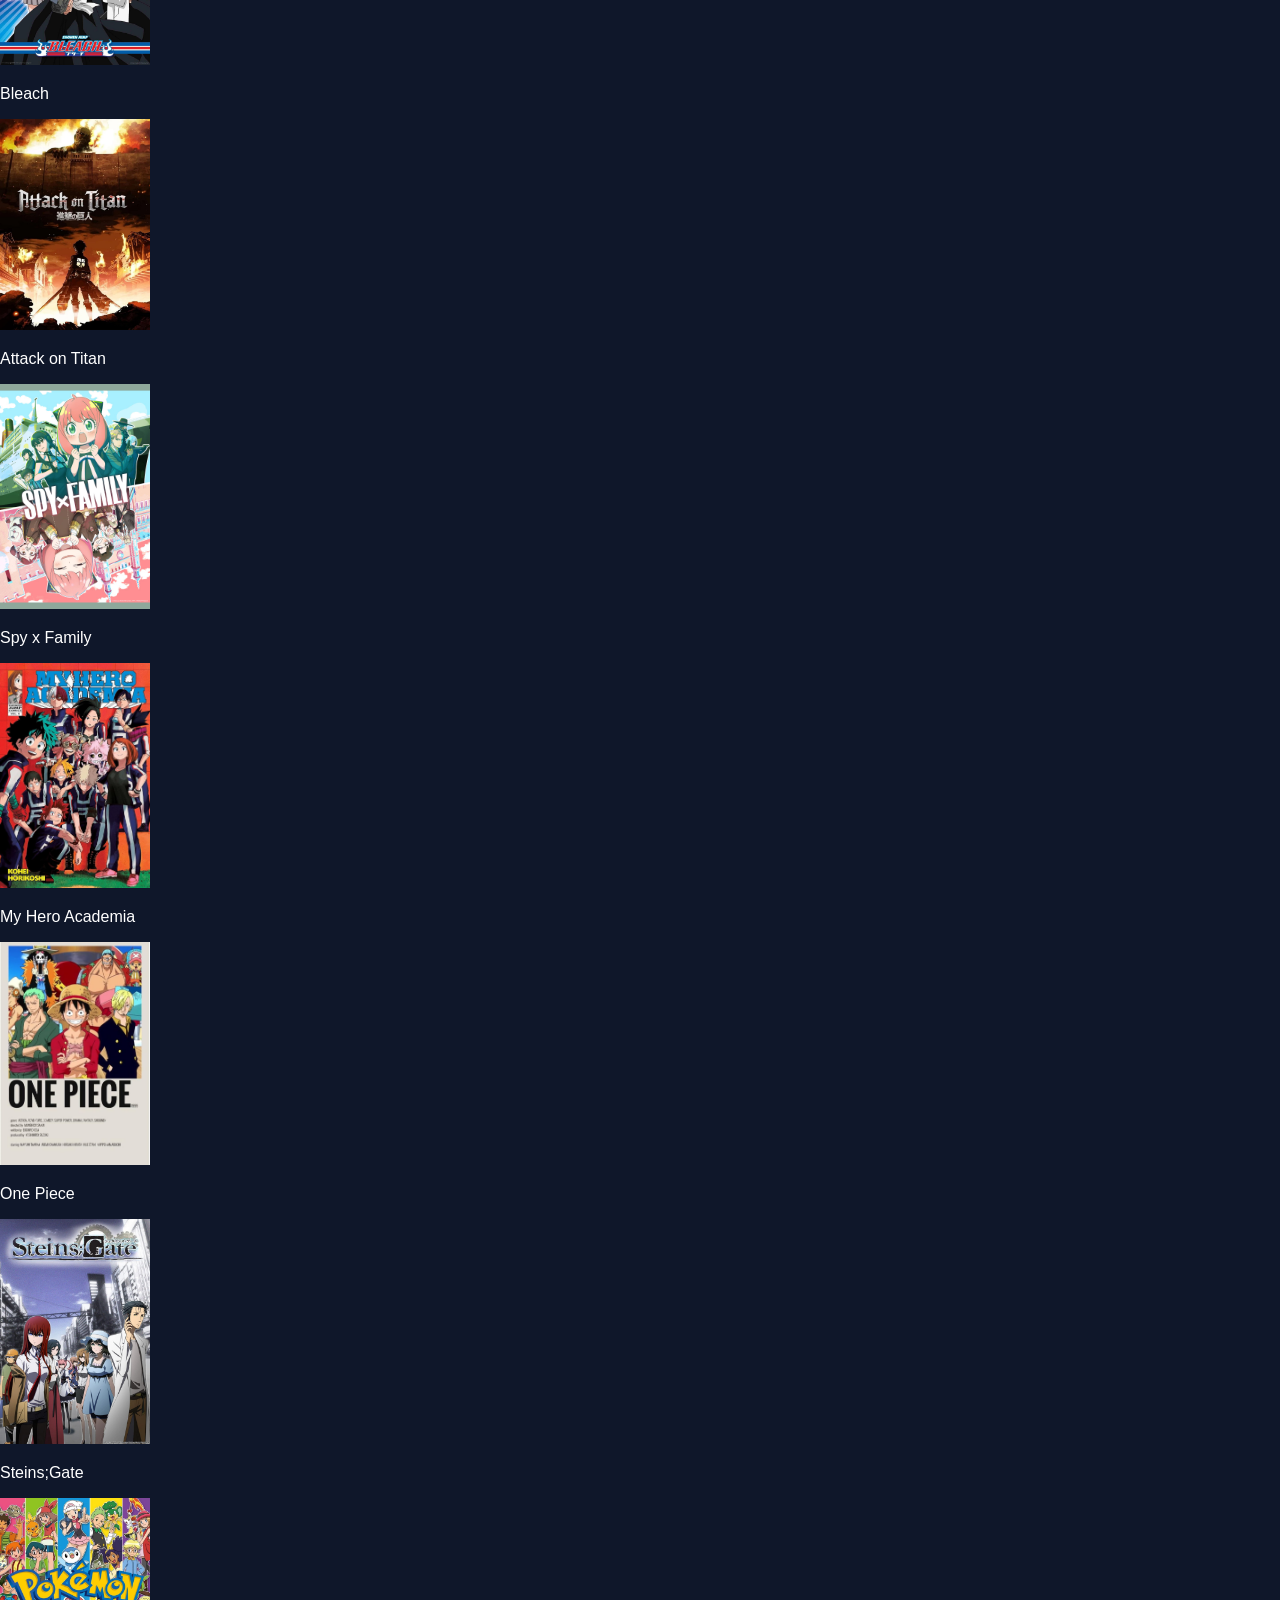
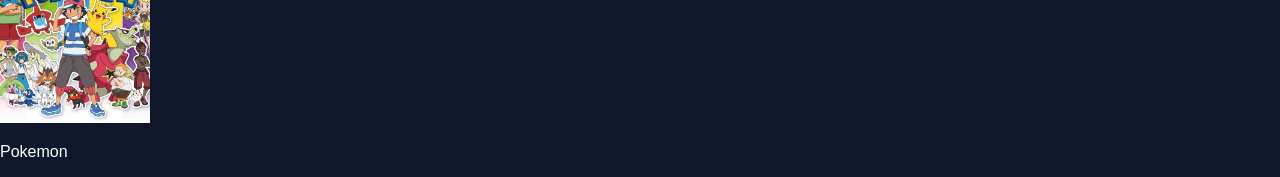
==== commit b2f1bc72: "Refactor search box to avoid duplication Removed duplicate search box and added a single instance." ====
--- a/index.html
+++ b/index.html
@@ -12,6 +12,11 @@
   <h1>Welcome to AniFlix</h1>
   <h1 Watch your favourite anime for free</h1>
 
+    <div class="search-box">
+  <span class="search-icon">🔍</span>
+  <input type="text" id="search" placeholder="Search anime..." onkeyup="searchAnime()">
+    </div>
+    
   <div class="nav">
   <a href="#">🏠 Home</a>
   <a href="#">🔥 Popular</a>
@@ -19,11 +24,6 @@
   <a href="#">⭐ My List</a>
   </div>
 </div>
-
-  <div class="search-box">
-  <span class="search-icon">🔍</span>
-  <input type="text" id="search" placeholder="Search anime..." onkeyup="searchAnime()">
-  </div>
 
 <h2>POPULAR ANIMES</h2>
 
